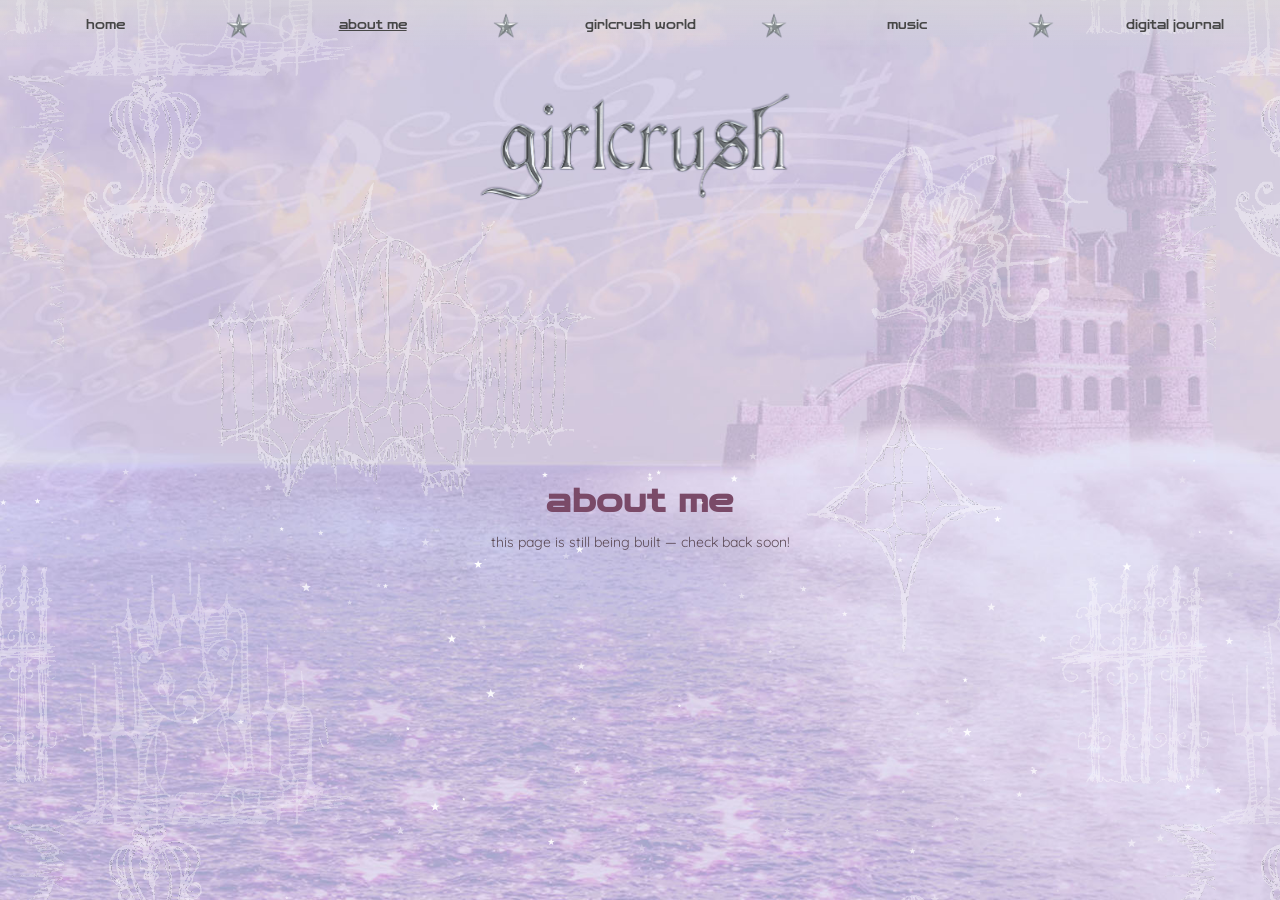
==== about-me.html @ 7929fbe7 "Add tina-blink peeking over taskbar; fix things-i-love popup overflow - Tina critter peeks up from b" ====
<!DOCTYPE html>
<html lang="en">
<head>
    <meta charset="UTF-8" />
    <meta name="viewport" content="width=device-width, initial-scale=1.0" />

    <!-- title -->
    <title>girlcrush — about me</title>

    <!-- favicon -->
    <link rel="icon" href="media/favicon.png" type="image/png">

    <!-- Google Fonts -->
    <link rel="preconnect" href="https://fonts.googleapis.com">
    <link rel="preconnect" href="https://fonts.gstatic.com" crossorigin>
    <link href="https://fonts.googleapis.com/css2?family=Zen+Dots&family=Quicksand:wght@400;600;700&display=swap" rel="stylesheet">

    <!-- style sheets -->
    <link rel="stylesheet" href="css/shared.css" />
    <link rel="stylesheet" href="css/base.css" />
    <link rel="stylesheet" href="css/nav-bar.css" />
    <link rel="stylesheet" href="css/page-content.css" />

</head>

<body>

    <canvas id="stars"></canvas>

    <!-- =============================================
         NAV BAR (top taskbar)
    ============================================== -->
    <nav class="nav-bar">
        <a href="base.html">
            <p>home</p>
        </a>
        <img class="nav-star-connector" src="media/base/star2.png" alt=""/>
        <a href="about-me.html" class="current">
            <p>about me</p>
        </a>
        <img class="nav-star-connector" src="media/base/star2.png" alt=""/>
        <a href="girlcrush-world.html">
            <p>girlcrush world</p>
        </a>
        <img class="nav-star-connector" src="media/base/star2.png" alt=""/>
        <a href="music.html">
            <p>music</p>
        </a>
        <img class="nav-star-connector" src="media/base/star2.png" alt=""/>
        <a href="https://girlcrush222.tumblr.com/" target="_blank">
            <p>digital journal</p>
        </a>
    </nav>

    <!-- =============================================
         SITE TITLE
    ============================================== -->
    <img class="site-title" src="media/titleFont2.png" alt="Site Title">

    <!-- =============================================
         PAGE CONTENT
    ============================================== -->
    <main class="page-content">
        <h1>about me</h1>
        <p>this page is still being built — check back soon!</p>
    </main>

    <!-- =============================================
         JAVASCRIPT
    ============================================== -->
    <script src="js/config.js"></script>
    <script src="js/stars.js"></script>
    <script src="js/main.js"></script>
    <script src="js/navBar.js"></script>

</body>
</html>
---- css/shared.css ----
/* ── Reset ──
   Shared by base.html and index.html. */
* {
    margin: 0;
    padding: 0;
    box-sizing: border-box;
    cursor: url('../media/cursors/cursor.cur'), auto;
    user-select: none;
    touch-action: manipulation;
    -webkit-user-select: none;
    -ms-user-select: none;
    -webkit-touch-callout: none;
    -webkit-user-drag: none;
}

/* ── Shared animations ── */
@keyframes shake {
    0%   { transform: translate(0, 0); }
    10%  { transform: translate(-4px, 1px); }
    20%  { transform: translate(2px, -3px); }
    30%  { transform: translate(-1px, 4px); }
    40%  { transform: translate(4px, -1px); }
    50%  { transform: translate(-3px, 3px); }
    60%  { transform: translate(1px, -4px); }
    70%  { transform: translate(-4px, 2px); }
    80%  { transform: translate(3px, 1px); }
    90%  { transform: translate(-2px, -4px); }
    100% { transform: translate(0, 0); }
}
---- css/base.css ----
/* Reset and @keyframes shake live in shared.css */

html {
    background: #fce4ec;
}

/* ── Win98 UI font (icons + taskbar) ── */
@font-face {
    font-family: "MS W98 UI";
    src: url('../media/base/fonts/MSW98UI-Regular.woff2') format('woff2'),
         url('../media/base/fonts/MSW98UI-Regular.woff') format('woff');
    font-weight: 400;
    font-style: normal;
    font-display: swap;
}

@font-face {
    font-family: "MS W98 UI";
    src: url('../media/base/fonts/MSW98UI-Bold.woff2') format('woff2'),
         url('../media/base/fonts/MSW98UI-Bold.woff') format('woff');
    font-weight: 700;
    font-style: normal;
    font-display: swap;
}

p, span, div {
  user-select: none;
  -webkit-user-select: none;
}

img, button {
    -webkit-tap-highlight-color: transparent;
}

img:focus,
button:focus {
    outline: none;
}

a {
    -webkit-tap-highlight-color: transparent;
    text-decoration: none;
}

a:focus,
a:active {
    outline: none;
}

/* ── Body & Background ── */
body {
    display: flex;
    min-height: 100vh;
    flex-direction: column;
    justify-content: flex-start;
    padding: 15px 2vw 70px;
    position: relative;
    isolation: isolate;
    overflow-y: auto;
    background:
        url('../media/base/background/websiteBackground.jpg'),
        linear-gradient(
            160deg,
            #fce4ec 0%,
            #e8eaf6 30%,
            #e0f7fa 55%,
            #f3e5f5 80%,
            #fce4ec 100%
        );
    background-repeat: no-repeat;
    background-size: cover;
    background-position: right top;
}

body::before {
    content: "";
    position: fixed;
    inset: 0;
    background: url('../media/base/background/scrib3.png') center / 90vw repeat;
    opacity: 0.7;
    pointer-events: none;
    z-index: -1;
}

html, body {
    overflow: hidden;
    overscroll-behavior: none;
    user-select: none;
    -webkit-user-select: none;
    -ms-user-select: none;
}


/* ─────────────────────────────
   Window Styling (Win98 style)
───────────────────────────── */

.window-classic {
    border-top: 2px solid #f2f2f2;
    border-left: 2px solid #f2f2f2;
    border-right: 2px solid #9a9a9a;
    border-bottom: 2px solid #9a9a9a;

    box-shadow:
        -1px -1px 0 #e0e0e0,
         1px  1px 0 #6f6f6f;
}

.window-classic-indent {
    border-top: 1px solid #b5b5b5;
    border-left: 1px solid #b5b5b5;
    border-right: 1px solid #fff;
    border-bottom: 1px solid #fff;

    box-shadow:
        inset 1px 1px 0 rgba(0,0,0,0.12),
        inset -1px -1px 0 rgba(255,255,255,0.6);
}

/* ── 4. Animations ── */

@keyframes heart-fade {
    0%   { transform: scale(1); opacity: 0.8; }
    100% { transform: scale(0); opacity: 0; }
}


/* ── 5. Site Title ── */

.site-title {
    align-self: center;
    margin-top: 40px;
    z-index: 1;
    text-align: center;
    width: 25vw;
    height: auto;
    flex-shrink: 0;
    transition: transform 0.3s ease, filter 0.3s ease;
}

.field-border {
    border: 3px solid #ffdbf1;
    border-radius: 20px 20px 20px 20px;
    background: linear-gradient(
        to bottom,
        rgba(243, 249, 250, 0.5),
        rgb(246, 247, 247)
    );

    width: clamp(280px, 26vw, 340px);
    height: clamp(300px, 40vh, 600px);

    box-shadow:
        /* soft shadow underneath */
        0 18px 40px rgba(0, 0, 0, 0.18),

        /* tighter shadow for depth */
        0 8px 16px rgba(0, 0, 0, 0.12),

        /* subtle highlight around the edge */
        0 0 0 2px rgba(255, 255, 255, 0.35) inset,

        /* inner shading */
        inset 0 -8px 16px rgba(0, 0, 0, 0.06);
}

/* ─────────────────────────────
   Chatbox
───────────────────────────── */

#chatbox {
    position: fixed;
    right: 5vw;
    bottom: 45vh;
    z-index: 5010;

    /* always laid out; visibility is animated via opacity/transform below
       so closing can float the box up and away like a sent message */
    display: flex;
    opacity: 0;
    transform: translateY(-24px);
    pointer-events: none;
    transition: opacity 0.35s ease, transform 0.35s ease;
}

#chatbox.open {
    opacity: 1;
    transform: translateY(0);
    pointer-events: auto;
}


/* ── 13. Cursor Heart Trail ── */

.cursor-heart {
    position: absolute;
    font-size: 16px;
    color: #e166a0;
    pointer-events: none;
    z-index: 9999;
    animation: heart-fade 1s ease forwards;
}



/* stars */
#stars {
    position: fixed;
    top: 0;
    left: 0;
    width: 100%;
    height: 100%;
    z-index: 2;
    pointer-events: none;
}


/* blinkies */

.blinkies {
    display: flex;
    flex-wrap: wrap;
    width: clamp(160px, 30vw, 480px);
    position: fixed;
    bottom: 70px;
    right: 18%;
    gap: 17px;
    z-index: 1;
}

.blinkies img {
    width: clamp(60px, 8vw, 130px);
    height: auto;
}

/* epic gifs */
#epicGif1 {
    position: fixed;
    bottom: 10%;
    left: 40%;
    height: 5%;
    width: auto;
}

#epicGif2 {
    position: fixed;
    left: 23%;
    bottom: 50px;
    height: 15%;
    width: auto;
}

#epicGif3 {
    position: fixed;
    top: 38%;
    left: 36%;
    height: 8%;
    width: auto;
}

#epicGif4 {
    position: fixed;
    bottom: 7%;
    right: 3%;
    width: 8%;
    height: auto;
}

#epicGif5 {
    position: fixed;
    bottom: 28%;
    right: 35%;
    height: 12%;
    width: auto;
}

#epicGif6 {
    position: fixed;
    bottom: 30%;
    left: 10%;
    height: 5%;
    width: auto;
}


#epicGif7 {
    position: fixed;
    bottom: 50px;
    left: 10%;
    height: 12%;
    width: auto;
}

#epicGif8 {
    position: fixed;
    bottom: 48%;
    right: 1%;
    height: 8%;
    width: auto;
}

#epicGif9 {
    position: fixed;
    top: 25%;
    left: 17%;
    height: 12%;
    width: auto;
}

#decor {
    position: fixed;
    inset: 0;
    z-index: 0;
    pointer-events: none;
}

.princess-container {
    position: fixed;
    inset: 0;
    z-index: 0;
    pointer-events: none;
}


.princess-of-the-inside {
    position: absolute;
    bottom: 3%;
    right: 10%;
    width: auto;
    height: clamp(160px, 40vh, 500px);
    z-index: 0;
}

/* guestbook: desktop signs it from the taskbar button (taskbar.css
   #chatbox-button); mobile gets a normal tray icon instead. */
.icon-tray .guestbook-mobile {
    display: none;
}

/* ============================================================
   Mobile (≤ 768px)
   ============================================================ */
@media (max-width: 768px) {
    html, body {
        overflow-y: auto;
        overflow-x: hidden;
        touch-action: manipulation;
    }

    .icon-tray .guestbook-mobile {
        display: flex;
    }

    body {
        box-sizing: border-box;
        padding: 60px 10px 30px 10px;
        background:
            url('../media/base/background/mobile.png'),
            url('../media/base/background/websiteBackgroundMobile2.png'),
            linear-gradient(
                160deg,
                #fce4ec 0%,
                #e8eaf6 30%,
                #e0f7fa 55%,
                #f3e5f5 80%,
                #fce4ec 100%
            );
        background-repeat: repeat,  no-repeat, no-repeat;
        background-size: 100vw, 120vw auto, cover;
        background-position: center top, right top, center;
        background-attachment: scroll, scroll;
        min-height: 1500px;
        
    }

    .site-title {
        margin-top: 2px;
        margin-bottom: 10px;
        width: 80vw;
        height: auto;
        filter: none;

    }

    .site-title:hover {
        transform: none;
        filter: none;
    }

    .field-border {
        background: linear-gradient(
            to bottom,
            rgb(247, 246, 247),
            #ffdbf1
        );

        width: 100%;
        height: 100%;
        display: block;
        box-shadow: none;
        border: 5px solid #ffdbf1;

    }


    #chatbox {
        position: relative;
        top: auto;
        left: auto;
        right: auto;
        bottom: auto;
        transform: none;

        width: 100%;
        height: 300px;
        max-width: 100%;
        max-height: none;
        margin-top: 20px;
        margin-bottom: 40px;
    }

    .blinkies {
        width: 150px;
        left: 5%;
        right: auto;
        top: 5%;
        bottom: auto;
        gap: 3px;
        position: absolute;
    }

    .blinkies img {
        width: 60px;
    }

    #epicGif1 {
        position: absolute;
        top: 22%;
        right: auto;
        left: 10%;
        height: 5%;
        width: auto;
    }

    #epicGif3 {
        position: absolute;
        top: 3%;
        right: 5%;
        left: auto;
        height: 8%;
        width: auto;
    }


    #epicGif2 {
        position: absolute;
        left: 23%;
        bottom: 50px;
        height: 15%;
        width: auto;
    }

    #epicGif4 {
        position: absolute;
        top: 20%;
        right: 12%;
        width: 10%;
        height: auto;
    }

    #epicGif5 {
        position: absolute;
        bottom: 30%;
        left: 28%;
        right: auto;
        height: 10%;
        width: auto;
    }

    #epicGif6 {
        position: absolute;
        bottom: 30%;
        left: 22%;
        height: 5%;
        width: auto;
    }


    #epicGif7 {
        position: absolute;
        bottom: 10%;
        right: 2%;
        left: auto;
        height: 8%;
        width: auto;
    }

    #epicGif8 {
        position: absolute;
        bottom: 32%;
        top: auto;
        right: 5%;
        left: auto;
        height: 5%;
        width: auto;
    }

    #epicGif9 {
        position: absolute;
        top: 35%;
        left: auto;
        right: 7%;
        height: 5%;
        width: auto;
    }

    #decor {
        position: absolute;
        top: 0;
        left: 0;
        height: 700px;
    }

    .princess-container {
        position: absolute;
        top: 0;
        left: 0;
        height: clamp(500px, 90vh, 700px);
    }

    .princess-of-the-inside {
        position: absolute;
        top: 60%;
        right: 5%;
    }

}
---- css/nav-bar.css ----
/* ── 11. Nav Bar ── */

.nav-bar {
    width: auto;
    height: 50px;
    margin: -15px -2vw 0; /* cancels body's top/left/right padding so this spans edge-to-edge, flush with the top */
    display: flex;
    justify-content: space-evenly;
    align-items: center;
    gap: 1.2vw;
    z-index: 1;
    pointer-events: none;
    background: linear-gradient(to bottom, rgba(217, 217, 217, 0.55), rgba(217, 217, 217, 0));
}

.nav-bar a {
    pointer-events: auto;
    position: relative;
    display: flex;
    align-items: center;
    justify-content: center;

    background: none;
    border: none;
    width: 150px;
    height: 100%;
    flex-shrink: 0;
    cursor: pointer;
    transition: transform 0.2s ease;
    list-style: none;
}

.nav-bar a:active {
    transform: translateY(1px) scale(0.97);
}

.nav-bar a p {
    margin: 0;
    pointer-events: none; /* prevents blocking clicks */
    font-family: "Zen Dots", sans-serif;
    font-size: 12px;
    white-space: nowrap;
    color: #474747;
    text-decoration: none;
    transition: color 0.2s ease;
    align-self: center;
}

.nav-bar a:hover p {
    color: #3d3d3d;
    text-decoration: underline;
}

.nav-bar a.current p {
    text-decoration: underline;
}

.nav-star-connector {
    display: block;
    width: auto;
    height: 50%;
    flex-shrink: 0;
    pointer-events: auto;
}

.nav-star-connector.spin {
    animation: spin 1.5s ease-out;
}

@keyframes spin {
    from {
        transform: rotate(0deg);
    }
    to {
        transform: rotate(360deg);
    }
}

/* ============================================================
   Mobile (≤ 768px)
   ============================================================ */
@media (max-width: 768px) {
    .nav-bar a {
        width: 62px;
        margin: 0;
    }

    .nav-bar a p {
        font-size: 9px;
    }

    .nav-bar {
        margin: -60px -10px 0;
        justify-content: space-evenly;
        gap: 0;
    }

    .nav-star-connector {
        width: auto;
    }

}
---- css/page-content.css ----
/* =============================================
   Page Content — basic subpages (about me, music, girlcrush world)
============================================= */

.page-content {
    flex: 1;

    display: flex;
    flex-direction: column;
    align-items: center;
    justify-content: center;
    gap: 12px;

    text-align: center;
    padding: 40px 20px;
}

.page-content h1 {
    font-family: "Zen Dots", sans-serif;
    letter-spacing: 0.8px;
    font-size: clamp(20px, 3vw, 32px);
    color: #7a4a68;
}

.page-content p {
    font-family: "Quicksand", sans-serif;
    font-size: 14px;
    color: #5c4a56;
}
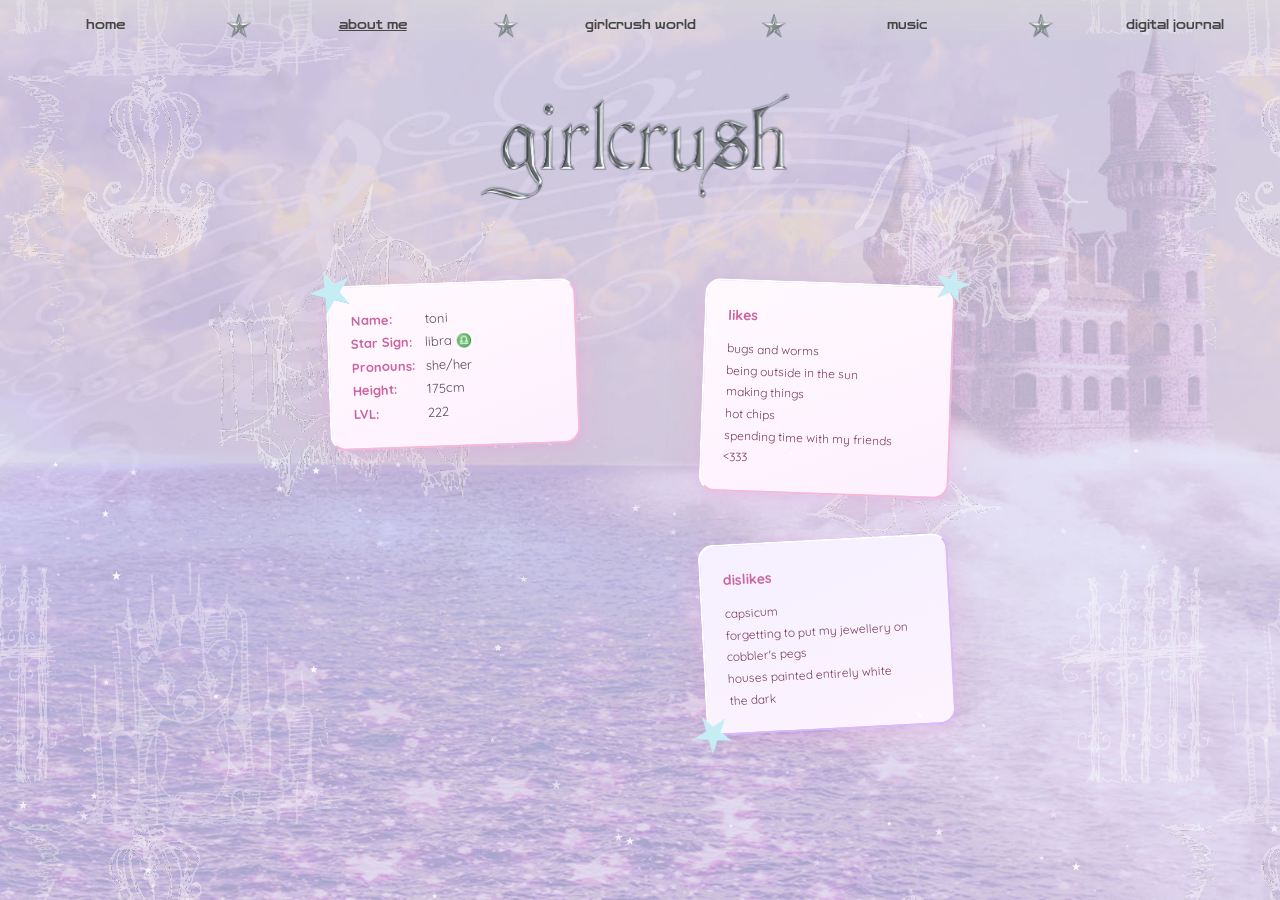
==== commit 8d09f299: "Rework mobile popup positioning, avatar dress-up UI, and naming cleanup - Give mobile popups a defin" ====
--- a/about-me.html
+++ b/about-me.html
@@ -20,6 +20,10 @@
     <link rel="stylesheet" href="css/base.css" />
     <link rel="stylesheet" href="css/nav-bar.css" />
     <link rel="stylesheet" href="css/page-content.css" />
+    <link rel="stylesheet" href="css/about-me.css" />
+    <link rel="stylesheet" href="css/popups.css" />
+    <link rel="stylesheet" href="css/taskbar.css" />
+    <link rel="stylesheet" href="css/start-menu.css" />
 
 </head>
 
@@ -61,9 +65,101 @@
          PAGE CONTENT
     ============================================== -->
     <main class="page-content">
-        <h1>about me</h1>
-        <p>this page is still being built — check back soon!</p>
+
+        <div class="about-me-cards">
+            <div class="about-card profile-card">
+                <img class="about-card-star" src="media/base/star.png" alt="" />
+                <div class="profile-row">
+                    <div class="profile-questions">
+                        <p>Name:</p>
+                        <p>Star Sign:</p>
+                        <p>Pronouns:</p>
+                        <p>Height:</p>
+                        <p>LVL:</p>
+                    </div>
+                    <div class="profile-answers">
+                        <p>toni</p>
+                        <p>libra ♎</p>
+                        <p>she/her</p>
+                        <p>175cm</p>
+                        <p>222</p>
+                    </div>
+                </div>
+            </div>
+
+            <div class="about-side-cards">
+                <div class="about-card likes-card">
+                    <img class="about-card-star" src="media/base/star.png" alt="" />
+                    <p class="about-card-title">likes</p>
+                    <p>bugs and worms</p>
+                    <p>being outside in the sun</p>
+                    <p>making things</p>
+                    <p>hot chips</p>
+                    <p>spending time with my friends</p>
+                    <p>&lt;333</p>
+                </div>
+
+                <div class="about-card dislikes-card">
+                    <img class="about-card-star" src="media/base/star.png" alt="" />
+                    <p class="about-card-title">dislikes</p>
+                    <p>capsicum</p>
+                    <p>forgetting to put my jewellery on</p>
+                    <p>cobbler's pegs</p>
+                    <p>houses painted entirely white</p>
+                    <p>the dark</p>
+                </div>
+            </div>
+        </div>
     </main>
+
+    <!-- =============================================
+         Taskbar (mobile menu button)
+    ============================================== -->
+    <div class="taskbar taskbar-subpage">
+        <div class="taskbar-button window-classic" id="start-button">
+            <p>menu</p>
+        </div>
+        <div class="taskbar-spacer"></div>
+    </div>
+
+    <!-- =============================================
+         Start Menu
+    ============================================== -->
+    <div id="start-menu" class="panel start-menu">
+        <div class="start-menu-window window-classic">
+            <div class="start-menu-titlebar popup-titlebar">
+                <span>menu</span>
+                <button class="popup-close" id="start-menu-close">✕</button>
+            </div>
+            <div class="start-menu-body">
+                <div class="start-menu-sidebar">
+                    <span>girlcrush</span>
+                </div>
+                <div class="start-menu-items">
+                    <a class="start-menu-item" href="base.html">
+                        <img src="media/base/star2.png" alt="" />
+                        home
+                    </a>
+                    <a class="start-menu-item current" href="about-me.html">
+                        <img src="media/base/star2.png" alt="" />
+                        about me
+                    </a>
+                    <a class="start-menu-item" href="girlcrush-world.html">
+                        <img src="media/base/star2.png" alt="" />
+                        girlcrush world
+                    </a>
+                    <a class="start-menu-item" href="music.html">
+                        <img src="media/base/star2.png" alt="" />
+                        music
+                    </a>
+                    <a class="start-menu-item" href="https://girlcrush222.tumblr.com/" target="_blank">
+                        <img src="media/base/star2.png" alt="" />
+                        digital journal
+                    </a>
+                </div>
+            </div>
+        </div>
+    </div>
 
     <!-- =============================================
          JAVASCRIPT
@@ -72,6 +168,7 @@
     <script src="js/stars.js"></script>
     <script src="js/main.js"></script>
     <script src="js/navBar.js"></script>
+    <script src="js/startMenu.js"></script>
 
 </body>
 </html>
--- a/css/shared.css
+++ b/css/shared.css
@@ -1,5 +1,18 @@
-/* ── Reset ──
-   Shared by base.html and index.html. */
+/* =============================================
+   Palette
+============================================= */
+
+:root {
+    --pink-accent: #d966a0;
+    --pink-titlebar: #ffe0f0;
+    --teal-accent: #e0f7fa;
+    --offwhite: #fcf6f9;
+}
+
+/* =============================================
+   Reset
+============================================= */
+
 * {
     margin: 0;
     padding: 0;
@@ -13,7 +26,10 @@
     -webkit-user-drag: none;
 }
 
-/* ── Shared animations ── */
+/* =============================================
+   Shared Animations
+============================================= */
+
 @keyframes shake {
     0%   { transform: translate(0, 0); }
     10%  { transform: translate(-4px, 1px); }
--- a/css/base.css
+++ b/css/base.css
@@ -1,10 +1,11 @@
-/* Reset and @keyframes shake live in shared.css */
-
 html {
     background: #fce4ec;
 }
 
-/* ── Win98 UI font (icons + taskbar) ── */
+/* =============================================
+   Win98 UI Font
+============================================= */
+
 @font-face {
     font-family: "MS W98 UI";
     src: url('../media/base/fonts/MSW98UI-Regular.woff2') format('woff2'),
@@ -47,7 +48,10 @@
     outline: none;
 }
 
-/* ── Body & Background ── */
+/* =============================================
+   Body & Background
+============================================= */
+
 body {
     display: flex;
     min-height: 100vh;
@@ -63,7 +67,7 @@
             160deg,
             #fce4ec 0%,
             #e8eaf6 30%,
-            #e0f7fa 55%,
+            var(--teal-accent, #e0f7fa) 55%,
             #f3e5f5 80%,
             #fce4ec 100%
         );
@@ -90,10 +94,9 @@
     -ms-user-select: none;
 }
 
-
-/* ─────────────────────────────
+/* =============================================
    Window Styling (Win98 style)
-───────────────────────────── */
+============================================= */
 
 .window-classic {
     border-top: 2px solid #f2f2f2;
@@ -117,15 +120,9 @@
         inset -1px -1px 0 rgba(255,255,255,0.6);
 }
 
-/* ── 4. Animations ── */
-
-@keyframes heart-fade {
-    0%   { transform: scale(1); opacity: 0.8; }
-    100% { transform: scale(0); opacity: 0; }
-}
-
-
-/* ── 5. Site Title ── */
+/* =============================================
+   Site Title
+============================================= */
 
 .site-title {
     align-self: center;
@@ -138,59 +135,14 @@
     transition: transform 0.3s ease, filter 0.3s ease;
 }
 
-.field-border {
-    border: 3px solid #ffdbf1;
-    border-radius: 20px 20px 20px 20px;
-    background: linear-gradient(
-        to bottom,
-        rgba(243, 249, 250, 0.5),
-        rgb(246, 247, 247)
-    );
-
-    width: clamp(280px, 26vw, 340px);
-    height: clamp(300px, 40vh, 600px);
-
-    box-shadow:
-        /* soft shadow underneath */
-        0 18px 40px rgba(0, 0, 0, 0.18),
-
-        /* tighter shadow for depth */
-        0 8px 16px rgba(0, 0, 0, 0.12),
-
-        /* subtle highlight around the edge */
-        0 0 0 2px rgba(255, 255, 255, 0.35) inset,
-
-        /* inner shading */
-        inset 0 -8px 16px rgba(0, 0, 0, 0.06);
-}
-
-/* ─────────────────────────────
-   Chatbox
-───────────────────────────── */
-
-#chatbox {
-    position: fixed;
-    right: 5vw;
-    bottom: 45vh;
-    z-index: 5010;
-
-    /* always laid out; visibility is animated via opacity/transform below
-       so closing can float the box up and away like a sent message */
-    display: flex;
-    opacity: 0;
-    transform: translateY(-24px);
-    pointer-events: none;
-    transition: opacity 0.35s ease, transform 0.35s ease;
-}
-
-#chatbox.open {
-    opacity: 1;
-    transform: translateY(0);
-    pointer-events: auto;
-}
-
-
-/* ── 13. Cursor Heart Trail ── */
+/* =============================================
+   Cursor Heart Trail
+============================================= */
+
+@keyframes heart-fade {
+    0%   { transform: scale(1); opacity: 0.8; }
+    100% { transform: scale(0); opacity: 0; }
+}
 
 .cursor-heart {
     position: absolute;
@@ -201,9 +153,10 @@
     animation: heart-fade 1s ease forwards;
 }
 
-
-
-/* stars */
+/* =============================================
+   Stars
+============================================= */
+
 #stars {
     position: fixed;
     top: 0;
@@ -214,146 +167,17 @@
     pointer-events: none;
 }
 
-
-/* blinkies */
-
-.blinkies {
-    display: flex;
-    flex-wrap: wrap;
-    width: clamp(160px, 30vw, 480px);
-    position: fixed;
-    bottom: 70px;
-    right: 18%;
-    gap: 17px;
-    z-index: 1;
-}
-
-.blinkies img {
-    width: clamp(60px, 8vw, 130px);
-    height: auto;
-}
-
-/* epic gifs */
-#epicGif1 {
-    position: fixed;
-    bottom: 10%;
-    left: 40%;
-    height: 5%;
-    width: auto;
-}
-
-#epicGif2 {
-    position: fixed;
-    left: 23%;
-    bottom: 50px;
-    height: 15%;
-    width: auto;
-}
-
-#epicGif3 {
-    position: fixed;
-    top: 38%;
-    left: 36%;
-    height: 8%;
-    width: auto;
-}
-
-#epicGif4 {
-    position: fixed;
-    bottom: 7%;
-    right: 3%;
-    width: 8%;
-    height: auto;
-}
-
-#epicGif5 {
-    position: fixed;
-    bottom: 28%;
-    right: 35%;
-    height: 12%;
-    width: auto;
-}
-
-#epicGif6 {
-    position: fixed;
-    bottom: 30%;
-    left: 10%;
-    height: 5%;
-    width: auto;
-}
-
-
-#epicGif7 {
-    position: fixed;
-    bottom: 50px;
-    left: 10%;
-    height: 12%;
-    width: auto;
-}
-
-#epicGif8 {
-    position: fixed;
-    bottom: 48%;
-    right: 1%;
-    height: 8%;
-    width: auto;
-}
-
-#epicGif9 {
-    position: fixed;
-    top: 25%;
-    left: 17%;
-    height: 12%;
-    width: auto;
-}
-
-#decor {
-    position: fixed;
-    inset: 0;
-    z-index: 0;
-    pointer-events: none;
-}
-
-.princess-container {
-    position: fixed;
-    inset: 0;
-    z-index: 0;
-    pointer-events: none;
-}
-
-
-.princess-of-the-inside {
-    position: absolute;
-    bottom: 3%;
-    right: 10%;
-    width: auto;
-    height: clamp(160px, 40vh, 500px);
-    z-index: 0;
-}
-
-/* guestbook: desktop signs it from the taskbar button (taskbar.css
-   #chatbox-button); mobile gets a normal tray icon instead. */
-.icon-tray .guestbook-mobile {
-    display: none;
-}
-
-/* ============================================================
+/* =============================================
    Mobile (≤ 768px)
-   ============================================================ */
+============================================= */
 @media (max-width: 768px) {
     html, body {
-        overflow-y: auto;
-        overflow-x: hidden;
         touch-action: manipulation;
-    }
-
-    .icon-tray .guestbook-mobile {
-        display: flex;
     }
 
     body {
         box-sizing: border-box;
-        padding: 60px 10px 30px 10px;
+        padding: 40px 10px;
         background:
             url('../media/base/background/mobile.png'),
             url('../media/base/background/websiteBackgroundMobile2.png'),
@@ -361,7 +185,7 @@
                 160deg,
                 #fce4ec 0%,
                 #e8eaf6 30%,
-                #e0f7fa 55%,
+                var(--teal-accent, #e0f7fa) 55%,
                 #f3e5f5 80%,
                 #fce4ec 100%
             );
@@ -369,169 +193,18 @@
         background-size: 100vw, 120vw auto, cover;
         background-position: center top, right top, center;
         background-attachment: scroll, scroll;
-        min-height: 1500px;
-        
+        min-height: 100vh;
+    }
+
+    body:has(.taskbar) {
+        padding-top: 20px;
     }
 
     .site-title {
-        margin-top: 2px;
-        margin-bottom: 10px;
+        margin: 2px 0;
         width: 80vw;
         height: auto;
         filter: none;
-
-    }
-
-    .site-title:hover {
-        transform: none;
-        filter: none;
-    }
-
-    .field-border {
-        background: linear-gradient(
-            to bottom,
-            rgb(247, 246, 247),
-            #ffdbf1
-        );
-
-        width: 100%;
-        height: 100%;
-        display: block;
-        box-shadow: none;
-        border: 5px solid #ffdbf1;
-
-    }
-
-
-    #chatbox {
-        position: relative;
-        top: auto;
-        left: auto;
-        right: auto;
-        bottom: auto;
-        transform: none;
-
-        width: 100%;
-        height: 300px;
-        max-width: 100%;
-        max-height: none;
-        margin-top: 20px;
-        margin-bottom: 40px;
-    }
-
-    .blinkies {
-        width: 150px;
-        left: 5%;
-        right: auto;
-        top: 5%;
-        bottom: auto;
-        gap: 3px;
-        position: absolute;
-    }
-
-    .blinkies img {
-        width: 60px;
-    }
-
-    #epicGif1 {
-        position: absolute;
-        top: 22%;
-        right: auto;
-        left: 10%;
-        height: 5%;
-        width: auto;
-    }
-
-    #epicGif3 {
-        position: absolute;
-        top: 3%;
-        right: 5%;
-        left: auto;
-        height: 8%;
-        width: auto;
-    }
-
-
-    #epicGif2 {
-        position: absolute;
-        left: 23%;
-        bottom: 50px;
-        height: 15%;
-        width: auto;
-    }
-
-    #epicGif4 {
-        position: absolute;
-        top: 20%;
-        right: 12%;
-        width: 10%;
-        height: auto;
-    }
-
-    #epicGif5 {
-        position: absolute;
-        bottom: 30%;
-        left: 28%;
-        right: auto;
-        height: 10%;
-        width: auto;
-    }
-
-    #epicGif6 {
-        position: absolute;
-        bottom: 30%;
-        left: 22%;
-        height: 5%;
-        width: auto;
-    }
-
-
-    #epicGif7 {
-        position: absolute;
-        bottom: 10%;
-        right: 2%;
-        left: auto;
-        height: 8%;
-        width: auto;
-    }
-
-    #epicGif8 {
-        position: absolute;
-        bottom: 32%;
-        top: auto;
-        right: 5%;
-        left: auto;
-        height: 5%;
-        width: auto;
-    }
-
-    #epicGif9 {
-        position: absolute;
-        top: 35%;
-        left: auto;
-        right: 7%;
-        height: 5%;
-        width: auto;
-    }
-
-    #decor {
-        position: absolute;
-        top: 0;
-        left: 0;
-        height: 700px;
-    }
-
-    .princess-container {
-        position: absolute;
-        top: 0;
-        left: 0;
-        height: clamp(500px, 90vh, 700px);
-    }
-
-    .princess-of-the-inside {
-        position: absolute;
-        top: 60%;
-        right: 5%;
-    }
-
-}+    }
+
+}
--- a/css/nav-bar.css
+++ b/css/nav-bar.css
@@ -1,10 +1,11 @@
-
-/* ── 11. Nav Bar ── */
+/* =============================================
+   Nav Bar
+============================================= */
 
 .nav-bar {
     width: auto;
     height: 50px;
-    margin: -15px -2vw 0; /* cancels body's top/left/right padding so this spans edge-to-edge, flush with the top */
+    margin: -15px -2vw 0;
     display: flex;
     justify-content: space-evenly;
     align-items: center;
@@ -37,7 +38,7 @@
 
 .nav-bar a p {
     margin: 0;
-    pointer-events: none; /* prevents blocking clicks */
+    pointer-events: none;
     font-family: "Zen Dots", sans-serif;
     font-size: 12px;
     white-space: nowrap;
@@ -77,27 +78,11 @@
     }
 }
 
-/* ============================================================
+/* =============================================
    Mobile (≤ 768px)
-   ============================================================ */
+============================================= */
 @media (max-width: 768px) {
-    .nav-bar a {
-        width: 62px;
-        margin: 0;
+    body:has(.taskbar) .nav-bar {
+        display: none;
     }
-
-    .nav-bar a p {
-        font-size: 9px;
-    }
-
-    .nav-bar {
-        margin: -60px -10px 0;
-        justify-content: space-evenly;
-        gap: 0;
-    }
-
-    .nav-star-connector {
-        width: auto;
-    }
-
 }
--- a/css/page-content.css
+++ b/css/page-content.css
@@ -27,3 +27,10 @@
     font-size: 14px;
     color: #5c4a56;
 }
+
+@media (max-width: 768px) {
+    .page-content {
+        padding: 0px 0 40px 0;
+        gap: 0;
+    }
+}
--- a/css/about-me.css
+++ b/css/about-me.css
@@ -0,0 +1,149 @@
+/* =============================================
+   About Me — profile / likes / dislikes cards
+============================================= */
+
+.about-me-cards {
+    display: flex;
+    flex-wrap: wrap;
+    justify-content: center;
+    align-items: flex-start;
+    gap: clamp(24px, 5vw, 48px);
+    padding: 20px 10px 40px;
+    max-width: 900px;
+}
+
+.about-card {
+    position: relative;
+    background: linear-gradient(160deg, #fff9fd 0%, #fef0ff 100%);
+    border-top: 2px solid #fff;
+    border-left: 2px solid #fff;
+    border-right: 2px solid #f7b8d8;
+    border-bottom: 2px solid #f7b8d8;
+    border-radius: 16px;
+
+    box-shadow:
+        0 8px 32px rgba(247, 150, 200, 0.25),
+        0 2px 8px rgba(200, 150, 255, 0.15);
+
+    padding: clamp(14px, 2vw, 22px);
+    font-family: "Quicksand", sans-serif;
+    text-align: left;
+    width: clamp(210px, 22vw, 250px);
+    transition: transform 0.25s ease;
+}
+
+.about-card:hover {
+    transform: rotate(0deg) scale(1.04);
+}
+
+.about-side-cards {
+    display: flex;
+    flex-direction: column;
+    gap: clamp(28px, 4vw, 44px);
+    margin-left: clamp(20px, 6vw, 80px);
+}
+
+.profile-card { transform: rotate(-2deg); }
+.likes-card { transform: rotate(2deg); }
+.dislikes-card {
+    transform: rotate(-3deg);
+    background: linear-gradient(160deg, #f5f0ff 0%, #fdf3ff 100%);
+    border-right-color: #d8b8ff;
+    border-bottom-color: #d8b8ff;
+}
+
+.about-card-star {
+    position: absolute;
+    width: 42px;
+    height: 42px;
+    pointer-events: none;
+}
+
+.profile-card .about-card-star {
+    top: -18px;
+    left: -18px;
+    transform: rotate(-15deg);
+}
+
+.likes-card .about-card-star {
+    top: -22px;
+    right: -16px;
+    left: auto;
+    width: 36px;
+    height: 36px;
+    transform: rotate(18deg);
+}
+
+.dislikes-card .about-card-star {
+    bottom: -18px;
+    left: -16px;
+    width: 38px;
+    height: 38px;
+    transform: rotate(-25deg);
+}
+
+.about-card .about-card-title {
+    font-family: "Quicksand", sans-serif;
+    font-size: 14px;
+    font-weight: 700;
+    color: #c966a0;
+    margin-bottom: 10px;
+}
+
+.profile-row {
+    display: flex;
+    gap: 10px;
+}
+
+.profile-questions p,
+.profile-answers p {
+    font-size: clamp(11px, 1.1vw, 13px);
+    line-height: 1.8;
+    white-space: nowrap;
+}
+
+.profile-questions p {
+    color: #c966a0;
+    font-weight: 700;
+}
+
+.likes-card p,
+.dislikes-card p {
+    color: #7a4060;
+    font-size: 12px;
+    line-height: 1.8;
+}
+
+/* =============================================
+   Mobile (≤ 768px)
+============================================= */
+@media (max-width: 768px) {
+    .about-me-cards {
+        flex-direction: column;
+        align-items: center;
+        gap: 2vh;
+        padding: 0;
+    }
+
+    .about-side-cards {
+        display: contents;
+    }
+
+    .about-card,
+    .about-card:hover {
+        transform: none;
+        width: min(80vw, 280px);
+        padding: 12px 14px;
+    }
+
+    .about-card .about-card-title {
+        margin-bottom: 6px;
+    }
+
+    .profile-questions p,
+    .profile-answers p,
+    .likes-card p,
+    .dislikes-card p {
+        line-height: 1.5;
+    }
+}
--- a/css/popups.css
+++ b/css/popups.css
@@ -0,0 +1,176 @@
+/* =============================================
+   Popups — Base (per-popup styling lives in
+   that feature's own CSS file)
+============================================= */
+
+#popup-container {
+    position: relative;
+}
+
+.panel {
+    display: none;
+    position: fixed;
+    z-index: 2;
+}
+
+.panel.open {
+    display: flex;
+}
+
+/* always laid out (not display:none) and shown/hidden purely via
+   opacity/translate/pointer-events, so opening animates in from below —
+   translate (not transform) so it never fights the drag code's own use
+   of transform for its offset */
+.popup {
+    display: flex;
+    opacity: 0;
+    translate: 0 24px;
+    pointer-events: none;
+    transition: opacity 0.35s ease, translate 0.35s ease;
+}
+
+.popup.open {
+    opacity: 1;
+    translate: 0 0;
+    pointer-events: auto;
+}
+
+/* =============================================
+   Popup Titlebar — Base
+============================================= */
+
+.popup-titlebar {
+    display: flex;
+    align-items: center;
+    justify-content: space-between;
+
+    width: 100%;
+    padding: 5px 10px;
+
+    font-family: "Zen Dots", sans-serif;
+    letter-spacing: 0.8px;
+
+    font-size: 14px;
+    line-height: 1.6;
+
+    background: var(--pink-titlebar, #ffe0f0);
+    color: var(--pink-accent, #d966a0);
+
+    user-select: none;
+
+    box-shadow: 0 2px 0 rgba(0, 0, 0, 0.2);
+}
+
+.popup-titlebar span,
+.popup-titlebar:hover {
+    cursor: grab;
+}
+
+.popup-titlebar span:active,
+.popup-titlebar:active {
+    cursor: grabbing;
+}
+
+/* =============================================
+   Close Button — Base
+============================================= */
+
+.popup-close {
+    width: 25px;
+    height: 25px;
+
+    display: block;
+    margin: 0;
+    padding: 0;
+
+    cursor: pointer;
+    text-align: center;
+
+    font-family: "Zen Dots", sans-serif;
+
+    background: inherit;
+    color: inherit;
+
+    border-top: 2px solid rgba(255, 255, 255, 0.8);
+    border-left: 2px solid rgba(255, 255, 255, 0.8);
+    border-right: 2px solid rgba(0, 0, 0, 0.35);
+    border-bottom: 2px solid rgba(0, 0, 0, 0.35);
+
+    box-shadow:
+        inset 1px 1px 0 rgba(255, 255, 255, 0.4),
+        inset -1px -1px 0 rgba(0, 0, 0, 0.15);
+
+    border-radius: 5px;
+}
+
+.popup-close:hover {
+    background: #ffc0de;
+}
+
+.taskbar-button .popup-close {
+    position: absolute;
+    top: 3px;
+    right: 0;
+
+    width: 18px;
+    height: 18px;
+
+    font-size: 10px;
+
+    border: none;
+    box-shadow: none;
+}
+
+/* =============================================
+   Popup Window — Base
+============================================= */
+
+.popup-window {
+    display: flex;
+    flex-direction: column;
+
+    min-height: 0;
+    overflow: hidden;
+
+    border-radius: 5px;
+}
+
+/* =============================================
+   Mobile (≤ 768px)
+============================================= */
+@media (max-width: 768px) {
+    .panel.open {
+        z-index: 1000;
+    }
+
+    :root {
+        --mobile-popup-gap: 12px;
+    }
+
+    .popup {
+        position: fixed !important;
+        top: var(--mobile-popup-top, 72px) !important;
+        bottom: auto !important;
+        left: 6px !important;
+        right: 6px !important;
+
+        width: auto !important;
+        height: auto !important;
+        max-height: calc(100vh - var(--mobile-popup-top, 72px) - var(--taskbar-visible-height, 40px)) !important;
+        max-width: none !important;
+        margin: 0 !important;
+    }
+
+    .popup .popup-window {
+        width: 100% !important;
+        height: auto !important;
+        max-height: 100% !important;
+        border-radius: 5px !important;
+        overflow-y: auto;
+    }
+
+    .popup-close {
+        width: 30px;
+        height: 30px;
+    }
+}
--- a/css/taskbar.css
+++ b/css/taskbar.css
@@ -0,0 +1,333 @@
+/* =============================================
+   Start Bar
+============================================= */
+
+:root {
+    --taskbar-height: 80px;
+    --taskbar-padding-bottom: 50px;
+    --taskbar-visible-height: calc(var(--taskbar-height) - var(--taskbar-padding-bottom));
+}
+
+.taskbar {
+    position: fixed;
+    bottom: calc(-1 * var(--taskbar-padding-bottom));
+    left: 0;
+    z-index: 5000;
+
+    width: 100vw;
+    height: var(--taskbar-height);
+
+    display: flex;
+    padding-bottom: var(--taskbar-padding-bottom);
+
+    background: var(--teal-accent, #e0f7fa);
+    border: none;
+
+    box-shadow:
+        inset 0 1px 0 rgba(238, 253, 255, 0.7),
+        0 -2px 6px rgba(0, 0, 0, 0.10);
+}
+
+.taskbar-subpage {
+    display: none;
+}
+
+@media (max-width: 768px) {
+    .taskbar-subpage {
+        display: flex;
+    }
+}
+
+/* =============================================
+   Tabs
+============================================= */
+
+.taskbar-spacer {
+    flex: 1;
+}
+
+.taskbar-button {
+    display: none;
+    position: relative;
+
+    align-items: center;
+    justify-content: flex-start;
+
+    margin: 1px;
+    padding: 2px 30px 2px 5px;
+
+    white-space: nowrap;
+    text-overflow: ellipsis;
+
+    font-family: "Quicksand", sans-serif;
+    letter-spacing: 0.3px;
+
+    font-size: clamp(10px, 0.9vw, 11px);
+
+    color: rgb(65, 49, 82);
+
+    background: rgb(232, 218, 248);
+    border-radius: 2px;
+
+    box-shadow:
+        inset 0 1px 0 rgba(255,255,255,0.6),
+        0 2px 0 rgba(0,0,0,0.1);
+
+    gap: 5px;
+    cursor: pointer;
+}
+
+.taskbar-button.open {
+    display: flex;
+}
+
+/* =============================================
+   Start Button
+============================================= */
+
+.taskbar #start-button {
+    display: flex;
+    align-items: center;
+    justify-content: center;
+
+    padding: 2px 15px;
+
+    background: var(--pink-titlebar, #ffe0f0);
+    color: var(--pink-accent, #d966a0);
+}
+
+#start-button:hover,
+#start-button.open {
+    background: var(--pink-accent, #d966a0);
+    color: var(--offwhite, #fcf6f9);
+}
+
+#start-button:hover,
+#start-button p:hover {
+    cursor: pointer;
+}
+
+/* =============================================
+   Tab Variants
+============================================= */
+
+#strawberry-wedding-button {
+    background: rgb(39, 39, 39);
+    color: #d80000;
+}
+
+#webmaster-button {
+    background: rgb(188, 242, 242);
+}
+
+#cloud-jumper-button {
+    background: rgb(203, 232, 192);
+}
+
+#piano-button {
+    background: #000;
+    color: white;
+}
+
+#pixel-avatar-button {
+    background: #c4e63a;
+}
+
+#welcome-button {
+    background: #eebed7;
+}
+
+#virtual-angel-button {
+    background: #46a3e6;
+    color: #dbeefb;
+}
+
+/* =============================================
+   Guestbook Button
+============================================= */
+
+#guestbook-button {
+    position: absolute;
+    right: 20px;
+    bottom: 60px;
+
+    display: block;
+    background: none;
+    border: none;
+    padding: 0;
+
+    cursor: pointer;
+    transform-origin: bottom right;
+    transition: transform 0.2s ease, filter 0.2s ease;
+}
+
+.guestbook-tooltip {
+    position: absolute;
+    bottom: 100%;
+    right: 0;
+    margin-bottom: 10px;
+
+    padding: 6px 12px;
+    background: var(--pink-titlebar, #ffe0f0);
+    color: var(--pink-accent, #d966a0);
+    border-radius: 10px;
+    box-shadow: 0 2px 6px rgba(0,0,0,0.15);
+
+    font-family: "Quicksand", sans-serif;
+    font-size: 12px;
+    white-space: nowrap;
+
+    opacity: 0;
+    pointer-events: none;
+    transform: translateY(6px);
+    transition: opacity 0.2s ease, transform 0.2s ease;
+}
+
+.guestbook-tooltip::after {
+    content: "";
+    position: absolute;
+    top: 100%;
+    right: 20px;
+    width: 0;
+    height: 0;
+    border: 6px solid transparent;
+    border-top-color: var(--pink-titlebar, #ffe0f0);
+}
+
+#guestbook-button:hover .guestbook-tooltip {
+    opacity: 1;
+    transform: translateY(0);
+}
+
+.tooltip-open-label {
+    display: none;
+}
+
+#guestbook-button.open .tooltip-closed-label {
+    display: none;
+}
+
+#guestbook-button.open .tooltip-open-label {
+    display: inline;
+}
+
+#guestbook-button img {
+    display: block;
+    height: clamp(90px, 12vw, 150px);
+    width: auto;
+    pointer-events: none;
+}
+
+#guestbook-button:hover {
+    transform: scale(1.08);
+    filter:
+        drop-shadow(0 0 4px rgba(217, 102, 160, 0.9))
+        drop-shadow(0 0 8px rgba(217, 102, 160, 0.5));
+}
+
+/* =============================================
+   Tab Images & Text
+============================================= */
+
+.taskbar-button img {
+    width: auto;
+    height: 100%;
+    cursor: pointer;
+}
+
+.taskbar-button p {
+    cursor: pointer;
+}
+
+/* =============================================
+   Scalable Width Mode
+============================================= */
+
+.taskbar.scalable .taskbar-button.open p:not(#start-button p) {
+    overflow: hidden;
+}
+
+.taskbar.scalable .taskbar-button.open:not(#start-button):not(.keep-full) {
+    flex: 1 1 auto;
+    min-width: 0;
+    padding: 2px 10px;
+}
+
+.taskbar.scalable .taskbar-button:not(.keep-full) .popup-close {
+    display: none;
+}
+
+/* =============================================
+   Compact Mode
+============================================= */
+
+.taskbar.compact .taskbar-button .popup-close {
+    display: none;
+}
+
+.taskbar.compact .taskbar-button p:not(#start-button p) {
+    display: none;
+}
+
+.taskbar.compact .taskbar-button:not(#start-button) {
+    padding: 1px;
+    max-width: 35px;
+}
+
+.taskbar.compact .taskbar-button.open {
+    justify-content: center;
+}
+
+.taskbar.compact #guestbook-button {
+    display: none;
+}
+
+/* =============================================
+   Tina Peek
+============================================= */
+
+#tina-peek {
+    --tina-height: clamp(110px, 13vw, 180px);
+    --tina-bar-top: var(--taskbar-visible-height);
+
+    position: fixed;
+    left: 30%;
+    bottom: calc(var(--tina-bar-top) - var(--tina-height) / 2);
+    z-index: 1;
+
+    height: var(--tina-height);
+    line-height: 0;
+
+    transform: translateX(-50%);
+    transition: transform 0.4s cubic-bezier(0.34, 1.6, 0.64, 1);
+}
+
+#tina-peek img {
+    display: block;
+    height: 100%;
+    width: auto;
+    pointer-events: none;
+}
+
+#tina-peek:hover {
+    transform: translateX(-50%) translateY(calc(var(--tina-height) / -2 - 6px));
+}
+
+@media (prefers-reduced-motion: reduce) {
+    #tina-peek {
+        transition: none;
+    }
+}
+
+/* =============================================
+   Mobile (≤ 768px)
+============================================= */
+@media (max-width: 768px) {
+    #decor-button {
+        display: none !important;
+    }
+
+    :root {
+        --taskbar-height: 90px;
+    }
+}
--- a/css/start-menu.css
+++ b/css/start-menu.css
@@ -0,0 +1,156 @@
+/* =============================================
+   Start Menu (Windows-inspired)
+============================================= */
+
+.start-menu {
+    position: fixed;
+    left: 0;
+    bottom: 30px;
+    z-index: 5001;
+}
+
+.start-menu-window {
+    display: flex;
+
+    width: 240px;
+    max-width: 100vw;
+
+    background: #ece9f5;
+    border-radius: 0 4px 4px 0;
+    overflow: hidden;
+}
+
+.start-menu-titlebar {
+    display: none;
+}
+
+.start-menu-body {
+    display: flex;
+    flex: 1;
+    min-height: 0;
+}
+
+/* =============================================
+   Sidebar Strip
+============================================= */
+
+.start-menu-sidebar {
+    display: flex;
+    align-items: flex-end;
+    justify-content: center;
+
+    width: 26px;
+    padding: 10px 0;
+
+    background: var(--pink-accent, #d966a0);
+}
+
+.start-menu-sidebar span {
+    writing-mode: vertical-rl;
+    transform: rotate(180deg);
+
+    font-family: "Zen Dots", sans-serif;
+    letter-spacing: 2px;
+    font-size: 13px;
+    color: var(--offwhite, #fcf6f9);
+
+    user-select: none;
+}
+
+/* =============================================
+   Menu Items
+============================================= */
+
+.start-menu-items {
+    display: flex;
+    flex-direction: column;
+
+    flex: 1;
+    padding: 4px;
+    gap: 2px;
+}
+
+.start-menu-item {
+    display: flex;
+    align-items: center;
+    gap: 10px;
+
+    width: 100%;
+    padding: 6px 10px;
+
+    background: none;
+    border: none;
+    border-radius: 3px;
+
+    font-family: "Quicksand", sans-serif;
+    font-size: 13px;
+    color: rgb(65, 49, 82);
+    text-align: left;
+
+    cursor: pointer;
+}
+
+.start-menu-item:hover,
+.start-menu-item:focus-visible {
+    background: var(--pink-accent, #d966a0);
+    color: var(--offwhite, #fcf6f9);
+}
+
+.start-menu-item.current {
+    background: rgba(217, 102, 160, 0.18);
+}
+
+.start-menu-item img {
+    width: 20px;
+    height: 20px;
+    object-fit: contain;
+    pointer-events: none;
+}
+
+.start-menu-divider {
+    border: none;
+    border-top: 1px solid rgba(0, 0, 0, 0.15);
+    border-bottom: 1px solid rgba(255, 255, 255, 0.6);
+    margin: 4px 6px;
+}
+
+/* =============================================
+   Mobile (≤ 768px)
+============================================= */
+@media (max-width: 768px) {
+    #start-menu {
+        display: flex;
+        top: var(--mobile-popup-top, 72px);
+        bottom: var(--taskbar-visible-height, 40px);
+        right: 0;
+        z-index: 4999;
+
+        opacity: 0;
+        transform: translateY(24px);
+        pointer-events: none;
+        transition: opacity 0.35s ease, transform 0.35s ease;
+    }
+
+    #start-menu.open {
+        opacity: 1;
+        transform: translateY(0);
+        pointer-events: auto;
+    }
+
+    .start-menu-window {
+        width: 100%;
+        max-height: 100%;
+        flex-direction: column;
+        border-radius: 0;
+        overflow-y: auto;
+    }
+
+    .start-menu-titlebar {
+        display: flex;
+    }
+
+    .start-menu-item {
+        font-size: 15px;
+        padding: 12px 10px;
+    }
+}
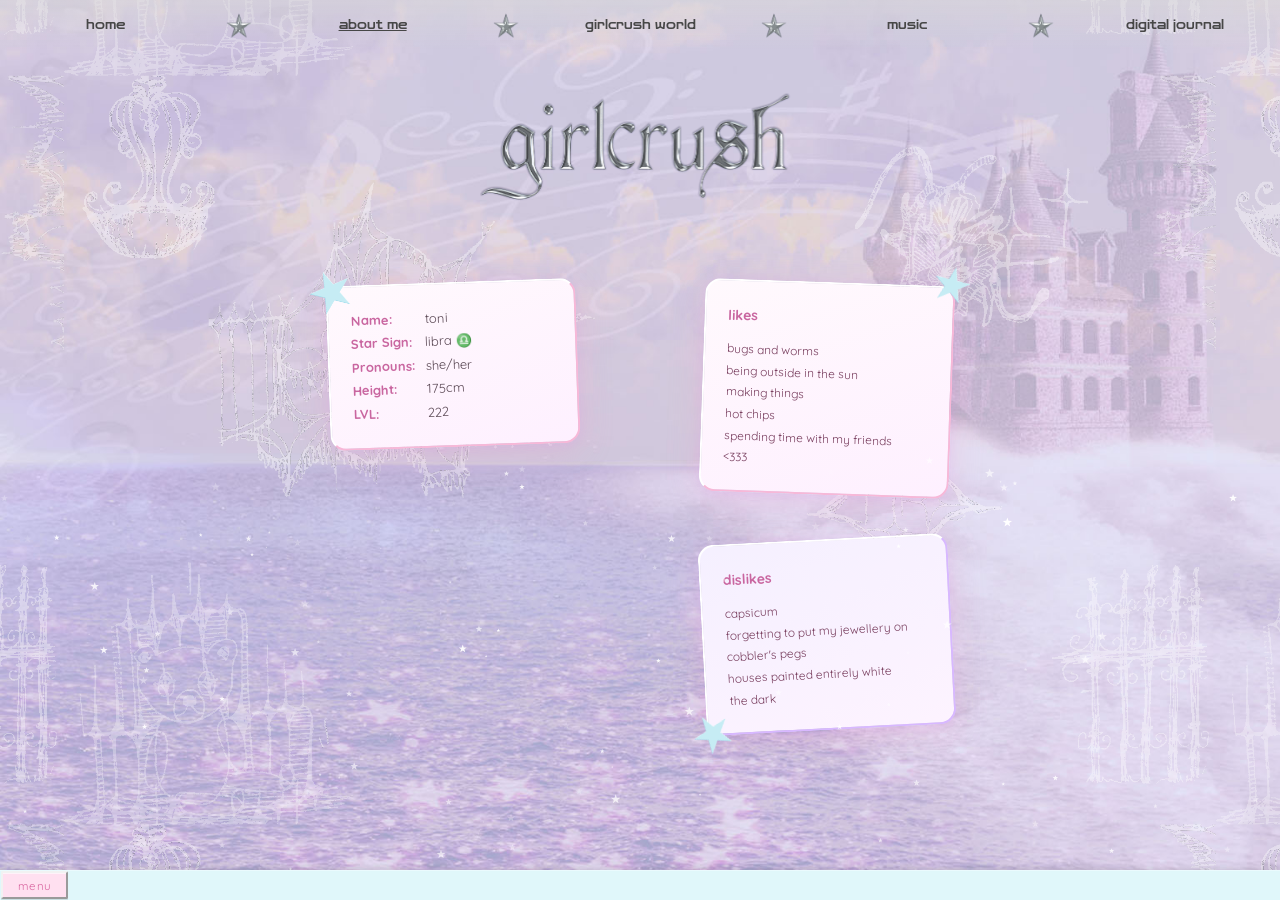
==== commit 9917ced2: "Add taskbar to secondary pages, rename bag popup, fix mobile navigation bugs - Add a minimal taskbar" ====
--- a/about-me.html
+++ b/about-me.html
@@ -60,6 +60,56 @@
          SITE TITLE
     ============================================== -->
     <img class="site-title" src="media/titleFont2.png" alt="Site Title">
+
+    <!-- =============================================
+         Taskbar
+    ============================================== -->
+    <div class="taskbar">
+        <div class="taskbar-button window-classic" id="start-button">
+            <p>menu</p>
+        </div>
+
+        <div class="taskbar-spacer"></div>
+    </div>
+
+    <!-- =============================================
+         Start Menu
+    ============================================== -->
+    <div id="start-menu" class="panel start-menu">
+        <div class="start-menu-window window-classic">
+            <div class="start-menu-titlebar popup-titlebar">
+                <span>menu</span>
+                <button class="popup-close" id="start-menu-close">✕</button>
+            </div>
+            <div class="start-menu-body">
+                <div class="start-menu-sidebar">
+                    <span>girlcrush</span>
+                </div>
+                <div class="start-menu-items">
+                    <a class="start-menu-item" href="base.html">
+                        <img src="media/base/star2.png" alt="" />
+                        home
+                    </a>
+                    <a class="start-menu-item current" href="about-me.html">
+                        <img src="media/base/star2.png" alt="" />
+                        about me
+                    </a>
+                    <a class="start-menu-item" href="girlcrush-world.html">
+                        <img src="media/base/star2.png" alt="" />
+                        girlcrush world
+                    </a>
+                    <a class="start-menu-item" href="music.html">
+                        <img src="media/base/star2.png" alt="" />
+                        music
+                    </a>
+                    <a class="start-menu-item" href="https://girlcrush222.tumblr.com/" target="_blank">
+                        <img src="media/base/star2.png" alt="" />
+                        digital journal
+                    </a>
+                </div>
+            </div>
+        </div>
+    </div>
 
     <!-- =============================================
          PAGE CONTENT
--- a/css/popups.css
+++ b/css/popups.css
@@ -144,26 +144,26 @@
     }
 
     :root {
-        --mobile-popup-gap: 12px;
+        --mobile-popup-gap: 6px;
     }
 
     .popup {
         position: fixed !important;
         top: var(--mobile-popup-top, 72px) !important;
-        bottom: auto !important;
-        left: 6px !important;
-        right: 6px !important;
+        bottom: calc(var(--taskbar-visible-height, 40px) + var(--mobile-popup-gap, 6px)) !important;
+        left: var(--mobile-popup-gap, 6px) !important;
+        right: var(--mobile-popup-gap, 6px) !important;
 
         width: auto !important;
         height: auto !important;
-        max-height: calc(100vh - var(--mobile-popup-top, 72px) - var(--taskbar-visible-height, 40px)) !important;
+        max-height: calc(100vh - var(--mobile-popup-top, 72px) - var(--taskbar-visible-height, 40px) - var(--mobile-popup-gap, 6px)) !important;
         max-width: none !important;
         margin: 0 !important;
     }
 
     .popup .popup-window {
         width: 100% !important;
-        height: auto !important;
+        height: 100% !important;
         max-height: 100% !important;
         border-radius: 5px !important;
         overflow-y: auto;
--- a/css/taskbar.css
+++ b/css/taskbar.css
@@ -62,7 +62,7 @@
     font-family: "Quicksand", sans-serif;
     letter-spacing: 0.3px;
 
-    font-size: clamp(10px, 0.9vw, 11px);
+    font-size: clamp(11px, 0.9vw, 12px);
 
     color: rgb(65, 49, 82);
 
--- a/css/start-menu.css
+++ b/css/start-menu.css
@@ -12,8 +12,9 @@
 .start-menu-window {
     display: flex;
 
-    width: 240px;
+    width: 300px;
     max-width: 100vw;
+    height: 40vh;
 
     background: #ece9f5;
     border-radius: 0 4px 4px 0;
@@ -139,6 +140,7 @@
 
     .start-menu-window {
         width: 100%;
+        height: auto;
         max-height: 100%;
         flex-direction: column;
         border-radius: 0;
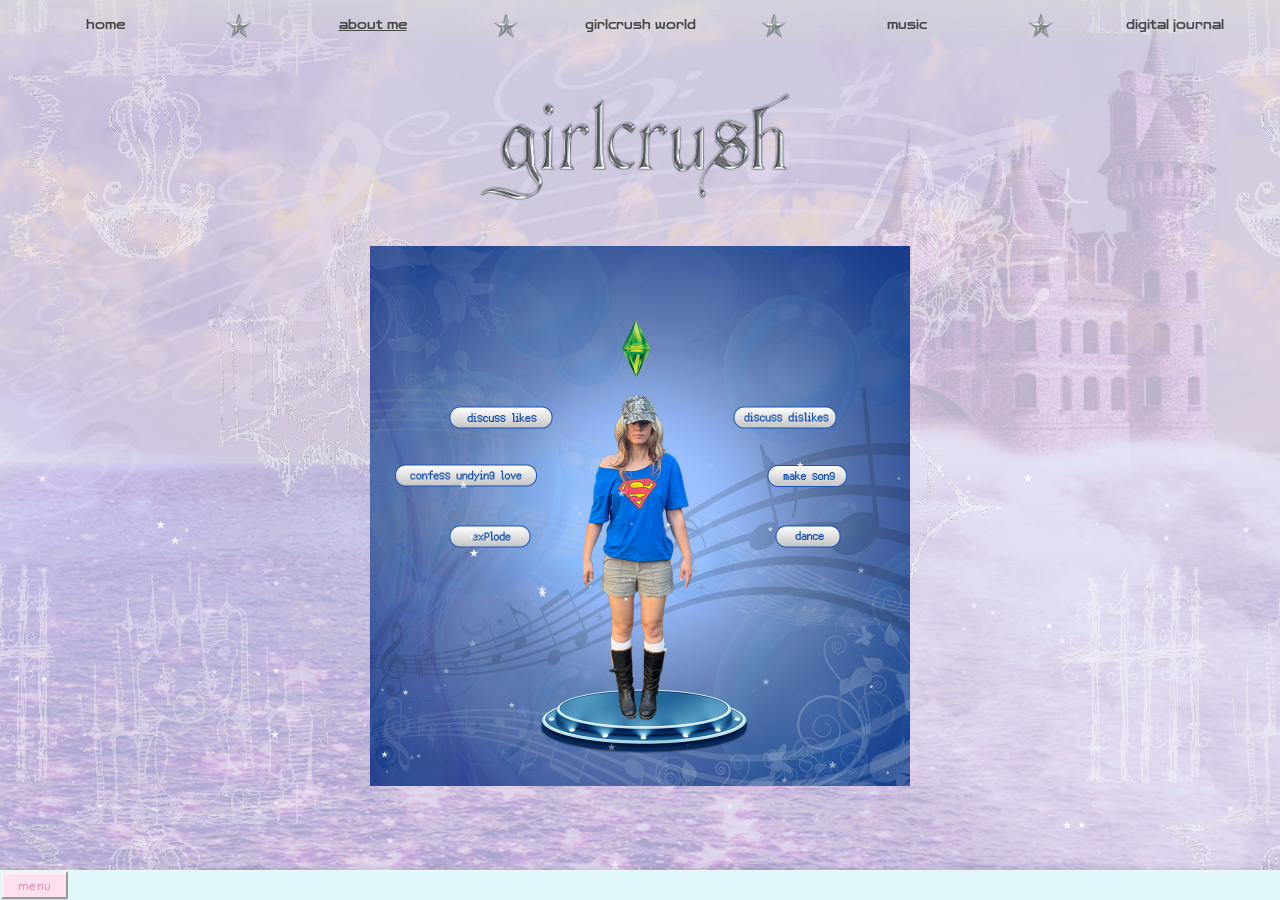
==== commit 477ef68f: "Replace about me cards with sims scene and clickable Toni buttons" ====
--- a/about-me.html
+++ b/about-me.html
@@ -116,49 +116,27 @@
     ============================================== -->
     <main class="page-content">
 
-        <div class="about-me-cards">
-            <div class="about-card profile-card">
-                <img class="about-card-star" src="media/base/star.png" alt="" />
-                <div class="profile-row">
-                    <div class="profile-questions">
-                        <p>Name:</p>
-                        <p>Star Sign:</p>
-                        <p>Pronouns:</p>
-                        <p>Height:</p>
-                        <p>LVL:</p>
-                    </div>
-                    <div class="profile-answers">
-                        <p>toni</p>
-                        <p>libra ♎</p>
-                        <p>she/her</p>
-                        <p>175cm</p>
-                        <p>222</p>
-                    </div>
-                </div>
-            </div>
-
-            <div class="about-side-cards">
-                <div class="about-card likes-card">
-                    <img class="about-card-star" src="media/base/star.png" alt="" />
-                    <p class="about-card-title">likes</p>
-                    <p>bugs and worms</p>
-                    <p>being outside in the sun</p>
-                    <p>making things</p>
-                    <p>hot chips</p>
-                    <p>spending time with my friends</p>
-                    <p>&lt;333</p>
-                </div>
-
-                <div class="about-card dislikes-card">
-                    <img class="about-card-star" src="media/base/star.png" alt="" />
-                    <p class="about-card-title">dislikes</p>
-                    <p>capsicum</p>
-                    <p>forgetting to put my jewellery on</p>
-                    <p>cobbler's pegs</p>
-                    <p>houses painted entirely white</p>
-                    <p>the dark</p>
-                </div>
-            </div>
+        <div class="about-me-container">
+            <img class="about-me-base" src="media/about-me/sims-base.jpg" alt="" />
+            <img class="about-me-toni" src="media/about-me/toni-default.png" alt="toni" />
+            <button class="about-me-button" data-action="likes">
+                <img src="media/about-me/button-likes.png" alt="discuss likes" />
+            </button>
+            <button class="about-me-button" data-action="dislikes">
+                <img src="media/about-me/button-dislikes.png" alt="discuss dislikes" />
+            </button>
+            <button class="about-me-button" data-action="dance">
+                <img src="media/about-me/button-dance.png" alt="dance" />
+            </button>
+            <button class="about-me-button" data-action="make-song">
+                <img src="media/about-me/button-make-song.png" alt="make song" />
+            </button>
+            <button class="about-me-button" data-action="confess-love">
+                <img src="media/about-me/button-confess-love.png" alt="confess love" />
+            </button>
+            <button class="about-me-button" data-action="explode">
+                <img src="media/about-me/button-explode.png" alt="explode" />
+            </button>
         </div>
     </main>
 
@@ -219,6 +197,7 @@
     <script src="js/main.js"></script>
     <script src="js/navBar.js"></script>
     <script src="js/startMenu.js"></script>
+    <script src="js/aboutMe.js"></script>
 
 </body>
 </html>
--- a/css/base.css
+++ b/css/base.css
@@ -1,5 +1,28 @@
 html {
     background: #fce4ec;
+}
+
+/* =============================================
+   Page Transitions — cross-fade between pages instead of a hard reload flash
+============================================= */
+
+@view-transition {
+    navigation: auto;
+}
+
+/* nav + title stay put while the page content fades underneath */
+.nav-bar { view-transition-name: nav-bar; }
+.site-title { view-transition-name: site-title; }
+
+::view-transition-old(root),
+::view-transition-new(root) {
+    animation-duration: 0.35s;
+}
+
+@media (prefers-reduced-motion: reduce) {
+    @view-transition {
+        navigation: none;
+    }
 }
 
 /* =============================================
@@ -167,6 +190,45 @@
     pointer-events: none;
 }
 
+
+/* =============================================
+   Tina Peek
+============================================= */
+
+#tina-peek {
+    --tina-height: clamp(300px, 45vw, 650px);
+    --tina-bar-top: var(--taskbar-visible-height);
+
+    position: fixed;
+    left: -20%;
+    bottom: 30%;
+    z-index: 1;
+
+    height: var(--tina-height);
+    line-height: 0;
+
+    transform: rotate(20deg) translateX(-55%);
+    transition: left 0.7s cubic-bezier(0.34, 1.6, 0.64, 1), transform 0.7s cubic-bezier(0.34, 1.6, 0.64, 1);
+}
+
+#tina-peek img {
+    display: block;
+    height: 100%;
+    width: auto;
+    pointer-events: none;
+}
+
+#tina-peek.peek-out {
+    left: -7%;
+    transform: rotate(30deg) translateX(-10%);
+}
+
+@media (prefers-reduced-motion: reduce) {
+    #tina-peek {
+        transition: none;
+    }
+}
+
 /* =============================================
    Mobile (≤ 768px)
 ============================================= */
--- a/css/page-content.css
+++ b/css/page-content.css
@@ -10,9 +10,8 @@
     align-items: center;
     justify-content: center;
     gap: 12px;
-
     text-align: center;
-    padding: 40px 20px;
+    padding: 20px 20px;
 }
 
 .page-content h1 {
--- a/css/about-me.css
+++ b/css/about-me.css
@@ -1,149 +1,94 @@
 /* =============================================
-   About Me — profile / likes / dislikes cards
+   About Me — sims-style base image with button overlays
 ============================================= */
 
-.about-me-cards {
-    display: flex;
-    flex-wrap: wrap;
-    justify-content: center;
-    align-items: flex-start;
-    gap: clamp(24px, 5vw, 48px);
-    padding: 20px 10px 40px;
-    max-width: 900px;
+.about-me-container {
+    position: relative;
+    width: min(60vh, 80vw, 600px);
+    aspect-ratio: 1 / 1;
+    box-sizing: content-box;
+    border: 2px solid transparent;
 }
 
-.about-card {
-    position: relative;
-    background: linear-gradient(160deg, #fff9fd 0%, #fef0ff 100%);
-    border-top: 2px solid #fff;
-    border-left: 2px solid #fff;
-    border-right: 2px solid #f7b8d8;
-    border-bottom: 2px solid #f7b8d8;
-    border-radius: 16px;
-
-    box-shadow:
-        0 8px 32px rgba(247, 150, 200, 0.25),
-        0 2px 8px rgba(200, 150, 255, 0.15);
-
-    padding: clamp(14px, 2vw, 22px);
-    font-family: "Quicksand", sans-serif;
-    text-align: left;
-    width: clamp(210px, 22vw, 250px);
-    transition: transform 0.25s ease;
+.about-me-base,
+.about-me-toni,
+.about-me-button {
+    position: absolute;
+    inset: 0;
+    width: 100%;
+    height: 100%;
 }
 
-.about-card:hover {
-    transform: rotate(0deg) scale(1.04);
+.about-me-button {
+    padding: 0;
+    border: none;
+    background: none;
+    cursor: pointer;
+    clip-path: inset(var(--inset-top) var(--inset-right) var(--inset-bottom) var(--inset-left));
+    transform-origin:
+        calc(var(--inset-left) + (100% - var(--inset-left) - var(--inset-right)) / 2)
+        calc(var(--inset-top) + (100% - var(--inset-top) - var(--inset-bottom)) / 2);
+    transition: transform 0.15s ease;
 }
 
-.about-side-cards {
-    display: flex;
-    flex-direction: column;
-    gap: clamp(28px, 4vw, 44px);
-    margin-left: clamp(20px, 6vw, 80px);
+.about-me-button:hover {
+    transform: scale(1.08);
 }
 
-.profile-card { transform: rotate(-2deg); }
-.likes-card { transform: rotate(2deg); }
-.dislikes-card {
-    transform: rotate(-3deg);
-    background: linear-gradient(160deg, #f5f0ff 0%, #fdf3ff 100%);
-    border-right-color: #d8b8ff;
-    border-bottom-color: #d8b8ff;
+.about-me-button img {
+    display: block;
+    width: 100%;
+    height: 100%;
+    cursor: pointer;
 }
 
-.about-card-star {
-    position: absolute;
-    width: 42px;
-    height: 42px;
-    pointer-events: none;
+.about-me-button[data-action="likes"] {
+    --inset-top: 29.4%;
+    --inset-right: 65.9%;
+    --inset-bottom: 65.9%;
+    --inset-left: 14.4%;
 }
 
-.profile-card .about-card-star {
-    top: -18px;
-    left: -18px;
-    transform: rotate(-15deg);
+.about-me-button[data-action="dislikes"] {
+    --inset-top: 29.4%;
+    --inset-right: 13.3%;
+    --inset-bottom: 65.9%;
+    --inset-left: 67%;
 }
 
-.likes-card .about-card-star {
-    top: -22px;
-    right: -16px;
-    left: auto;
-    width: 36px;
-    height: 36px;
-    transform: rotate(18deg);
+.about-me-button[data-action="dance"] {
+    --inset-top: 51.4%;
+    --inset-right: 12.5%;
+    --inset-bottom: 43.8%;
+    --inset-left: 74.8%;
 }
 
-.dislikes-card .about-card-star {
-    bottom: -18px;
-    left: -16px;
-    width: 38px;
-    height: 38px;
-    transform: rotate(-25deg);
+.about-me-button[data-action="make-song"] {
+    --inset-top: 40.2%;
+    --inset-right: 11.3%;
+    --inset-bottom: 55%;
+    --inset-left: 73.3%;
 }
 
-.about-card .about-card-title {
-    font-family: "Quicksand", sans-serif;
-    font-size: 14px;
-    font-weight: 700;
-    color: #c966a0;
-    margin-bottom: 10px;
+.about-me-button[data-action="confess-love"] {
+    --inset-top: 40.1%;
+    --inset-right: 68.7%;
+    --inset-bottom: 55.1%;
+    --inset-left: 4.3%;
 }
 
-.profile-row {
-    display: flex;
-    gap: 10px;
-}
-
-.profile-questions p,
-.profile-answers p {
-    font-size: clamp(11px, 1.1vw, 13px);
-    line-height: 1.8;
-    white-space: nowrap;
-}
-
-.profile-questions p {
-    color: #c966a0;
-    font-weight: 700;
-}
-
-.likes-card p,
-.dislikes-card p {
-    color: #7a4060;
-    font-size: 12px;
-    line-height: 1.8;
+.about-me-button[data-action="explode"] {
+    --inset-top: 51.4%;
+    --inset-right: 69.9%;
+    --inset-bottom: 43.8%;
+    --inset-left: 14.4%;
 }
 
 /* =============================================
    Mobile (≤ 768px)
 ============================================= */
 @media (max-width: 768px) {
-    .about-me-cards {
-        flex-direction: column;
-        align-items: center;
-        gap: 2vh;
-        padding: 0;
-    }
-
-    .about-side-cards {
-        display: contents;
-    }
-
-    .about-card,
-    .about-card:hover {
-        transform: none;
-        width: min(80vw, 280px);
-        padding: 12px 14px;
-    }
-
-    .about-card .about-card-title {
-        margin-bottom: 6px;
-    }
-
-    .profile-questions p,
-    .profile-answers p,
-    .likes-card p,
-    .dislikes-card p {
-        line-height: 1.5;
+    .about-me-container {
+        width: min(55vh, 85vw);
     }
 }
--- a/css/popups.css
+++ b/css/popups.css
@@ -17,10 +17,6 @@
     display: flex;
 }
 
-/* always laid out (not display:none) and shown/hidden purely via
-   opacity/translate/pointer-events, so opening animates in from below —
-   translate (not transform) so it never fights the drag code's own use
-   of transform for its offset */
 .popup {
     display: flex;
     opacity: 0;
--- a/css/taskbar.css
+++ b/css/taskbar.css
@@ -143,89 +143,6 @@
 }
 
 /* =============================================
-   Guestbook Button
-============================================= */
-
-#guestbook-button {
-    position: absolute;
-    right: 20px;
-    bottom: 60px;
-
-    display: block;
-    background: none;
-    border: none;
-    padding: 0;
-
-    cursor: pointer;
-    transform-origin: bottom right;
-    transition: transform 0.2s ease, filter 0.2s ease;
-}
-
-.guestbook-tooltip {
-    position: absolute;
-    bottom: 100%;
-    right: 0;
-    margin-bottom: 10px;
-
-    padding: 6px 12px;
-    background: var(--pink-titlebar, #ffe0f0);
-    color: var(--pink-accent, #d966a0);
-    border-radius: 10px;
-    box-shadow: 0 2px 6px rgba(0,0,0,0.15);
-
-    font-family: "Quicksand", sans-serif;
-    font-size: 12px;
-    white-space: nowrap;
-
-    opacity: 0;
-    pointer-events: none;
-    transform: translateY(6px);
-    transition: opacity 0.2s ease, transform 0.2s ease;
-}
-
-.guestbook-tooltip::after {
-    content: "";
-    position: absolute;
-    top: 100%;
-    right: 20px;
-    width: 0;
-    height: 0;
-    border: 6px solid transparent;
-    border-top-color: var(--pink-titlebar, #ffe0f0);
-}
-
-#guestbook-button:hover .guestbook-tooltip {
-    opacity: 1;
-    transform: translateY(0);
-}
-
-.tooltip-open-label {
-    display: none;
-}
-
-#guestbook-button.open .tooltip-closed-label {
-    display: none;
-}
-
-#guestbook-button.open .tooltip-open-label {
-    display: inline;
-}
-
-#guestbook-button img {
-    display: block;
-    height: clamp(90px, 12vw, 150px);
-    width: auto;
-    pointer-events: none;
-}
-
-#guestbook-button:hover {
-    transform: scale(1.08);
-    filter:
-        drop-shadow(0 0 4px rgba(217, 102, 160, 0.9))
-        drop-shadow(0 0 8px rgba(217, 102, 160, 0.5));
-}
-
-/* =============================================
    Tab Images & Text
 ============================================= */
 
@@ -278,47 +195,6 @@
     justify-content: center;
 }
 
-.taskbar.compact #guestbook-button {
-    display: none;
-}
-
-/* =============================================
-   Tina Peek
-============================================= */
-
-#tina-peek {
-    --tina-height: clamp(110px, 13vw, 180px);
-    --tina-bar-top: var(--taskbar-visible-height);
-
-    position: fixed;
-    left: 30%;
-    bottom: calc(var(--tina-bar-top) - var(--tina-height) / 2);
-    z-index: 1;
-
-    height: var(--tina-height);
-    line-height: 0;
-
-    transform: translateX(-50%);
-    transition: transform 0.4s cubic-bezier(0.34, 1.6, 0.64, 1);
-}
-
-#tina-peek img {
-    display: block;
-    height: 100%;
-    width: auto;
-    pointer-events: none;
-}
-
-#tina-peek:hover {
-    transform: translateX(-50%) translateY(calc(var(--tina-height) / -2 - 6px));
-}
-
-@media (prefers-reduced-motion: reduce) {
-    #tina-peek {
-        transition: none;
-    }
-}
-
 /* =============================================
    Mobile (≤ 768px)
 ============================================= */
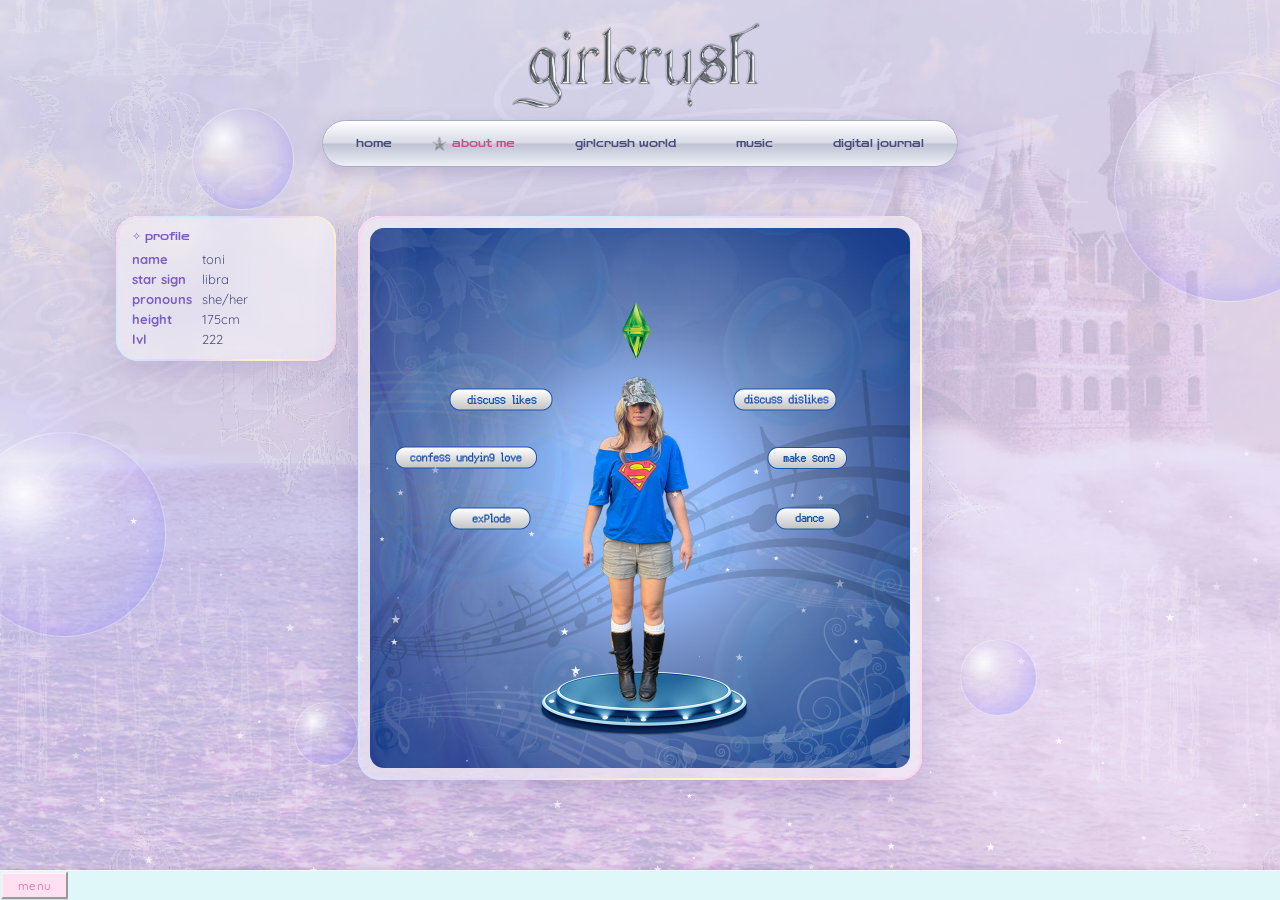
==== commit 694c5d97: "Restyle site with glossy glass theme and simplify popup JS - Add pastel tint and floating bubbles ov" ====
--- a/about-me.html
+++ b/about-me.html
@@ -25,41 +25,59 @@
     <link rel="stylesheet" href="css/taskbar.css" />
     <link rel="stylesheet" href="css/start-menu.css" />
 
+
+    <script type="speculationrules">
+    {
+        "prerender": [{
+            "urls": ["base.html", "about-me.html", "girlcrush-world.html", "music.html"],
+            "eagerness": "moderate"
+        }]
+    }
+    </script>
 </head>
 
 <body>
 
+    <div class="background-bubbles" aria-hidden="true">
+        <span class="background-bubble"></span>
+        <span class="background-bubble"></span>
+        <span class="background-bubble"></span>
+        <span class="background-bubble"></span>
+        <span class="background-bubble"></span>
+    </div>
+
     <canvas id="stars"></canvas>
+
+    <!-- =============================================
+         SITE TITLE
+    ============================================== -->
+    <img class="site-title" src="media/titleFont2.png" alt="Site Title">
 
     <!-- =============================================
          NAV BAR (top taskbar)
     ============================================== -->
     <nav class="nav-bar">
         <a href="base.html">
+            <img class="nav-link-star" src="media/base/star2.png" alt=""/>
             <p>home</p>
         </a>
-        <img class="nav-star-connector" src="media/base/star2.png" alt=""/>
         <a href="about-me.html" class="current">
+            <img class="nav-link-star" src="media/base/star2.png" alt=""/>
             <p>about me</p>
         </a>
-        <img class="nav-star-connector" src="media/base/star2.png" alt=""/>
         <a href="girlcrush-world.html">
+            <img class="nav-link-star" src="media/base/star2.png" alt=""/>
             <p>girlcrush world</p>
         </a>
-        <img class="nav-star-connector" src="media/base/star2.png" alt=""/>
         <a href="music.html">
+            <img class="nav-link-star" src="media/base/star2.png" alt=""/>
             <p>music</p>
         </a>
-        <img class="nav-star-connector" src="media/base/star2.png" alt=""/>
         <a href="https://girlcrush222.tumblr.com/" target="_blank">
+            <img class="nav-link-star" src="media/base/star2.png" alt=""/>
             <p>digital journal</p>
         </a>
     </nav>
-
-    <!-- =============================================
-         SITE TITLE
-    ============================================== -->
-    <img class="site-title" src="media/titleFont2.png" alt="Site Title">
 
     <!-- =============================================
          Taskbar
@@ -116,27 +134,72 @@
     ============================================== -->
     <main class="page-content">
 
-        <div class="about-me-container">
-            <img class="about-me-base" src="media/about-me/sims-base.jpg" alt="" />
-            <img class="about-me-toni" src="media/about-me/toni-default.png" alt="toni" />
-            <button class="about-me-button" data-action="likes">
-                <img src="media/about-me/button-likes.png" alt="discuss likes" />
-            </button>
-            <button class="about-me-button" data-action="dislikes">
-                <img src="media/about-me/button-dislikes.png" alt="discuss dislikes" />
-            </button>
-            <button class="about-me-button" data-action="dance">
-                <img src="media/about-me/button-dance.png" alt="dance" />
-            </button>
-            <button class="about-me-button" data-action="make-song">
-                <img src="media/about-me/button-make-song.png" alt="make song" />
-            </button>
-            <button class="about-me-button" data-action="confess-love">
-                <img src="media/about-me/button-confess-love.png" alt="confess love" />
-            </button>
-            <button class="about-me-button" data-action="explode">
-                <img src="media/about-me/button-explode.png" alt="explode" />
-            </button>
+        <div class="about-me-layout">
+            <aside class="about-me-side">
+                <section class="about-me-panel glass-panel">
+                    <h2 class="about-me-panel-title">✧ profile</h2>
+                    <dl class="about-me-profile">
+                        <dt>name</dt><dd>toni</dd>
+                        <dt>star sign</dt><dd>libra</dd>
+                        <dt>pronouns</dt><dd>she/her</dd>
+                        <dt>height</dt><dd>175cm</dd>
+                        <dt>lvl</dt><dd>222</dd>
+                    </dl>
+                </section>
+                <section class="about-me-panel about-me-panel-toggle glass-panel" id="likes-panel">
+                    <h2 class="about-me-panel-title">✧ likes</h2>
+                    <ul class="about-me-chips">
+                        <li class="about-me-chip">bugs and worms</li>
+                        <li class="about-me-chip">being outside in the sun</li>
+                        <li class="about-me-chip">making things</li>
+                        <li class="about-me-chip">hot chips</li>
+                        <li class="about-me-chip">spending time with my friends</li>
+                        <li class="about-me-chip">&lt;333</li>
+                    </ul>
+                </section>
+            </aside>
+
+            <div class="glass-panel">
+                <div class="about-me-container">
+                    <img class="about-me-base" src="media/about-me/sims-base.jpg" alt="" />
+                    <img class="about-me-toni" src="media/about-me/toni-default.png" alt="toni" />
+                    <button class="about-me-button" data-action="likes">
+                        <img src="media/about-me/button-likes.png" alt="discuss likes" />
+                    </button>
+                    <button class="about-me-button" data-action="dislikes">
+                        <img src="media/about-me/button-dislikes.png" alt="discuss dislikes" />
+                    </button>
+                    <button class="about-me-button" data-action="dance">
+                        <img src="media/about-me/button-dance.png" alt="dance" />
+                    </button>
+                    <button class="about-me-button" data-action="make-song">
+                        <img src="media/about-me/button-make-song.png" alt="make song" />
+                    </button>
+                    <button class="about-me-button" data-action="confess-love">
+                        <img src="media/about-me/button-confess-love.png" alt="confess love" />
+                    </button>
+                    <button class="about-me-button" data-action="explode">
+                        <img src="media/about-me/button-explode.png" alt="explode" />
+                    </button>
+                </div>
+            </div>
+
+            <aside class="about-me-side">
+                <section class="about-me-panel about-me-panel-toggle glass-panel" id="dislikes-panel">
+                    <h2 class="about-me-panel-title">✧ dislikes</h2>
+                    <ul class="about-me-chips">
+                        <li class="about-me-chip">capsicum</li>
+                        <li class="about-me-chip">forgetting to put my jewellery on</li>
+                        <li class="about-me-chip">cobbler’s pegs</li>
+                        <li class="about-me-chip">houses painted entirely white</li>
+                        <li class="about-me-chip">the dark</li>
+                    </ul>
+                </section>
+                <section class="about-me-panel about-me-panel-toggle glass-panel" id="make-song-panel">
+                    <h2 class="about-me-panel-title">✧ make song</h2>
+                    <p class="about-me-panel-text">music coming soon ♪</p>
+                </section>
+            </aside>
         </div>
     </main>
 
--- a/css/shared.css
+++ b/css/shared.css
@@ -43,3 +43,34 @@
     90%  { transform: translate(-2px, -4px); }
     100% { transform: translate(0, 0); }
 }
+
+/* =============================================
+   Glass Panel
+============================================= */
+
+.glass-panel {
+    position: relative;
+    padding: 12px;
+    border-radius: 22px;
+    background: rgba(255, 255, 255, 0.42);
+    backdrop-filter: blur(14px);
+    -webkit-backdrop-filter: blur(14px);
+    box-shadow:
+        0 10px 40px rgba(90, 80, 150, 0.25),
+        inset 0 1px 0 rgba(255, 255, 255, 0.9);
+}
+
+.glass-panel::before {
+    content: "";
+    position: absolute;
+    inset: 0;
+    padding: 2px;
+    border-radius: inherit;
+    background: linear-gradient(120deg, #ffd1f0, #c9f0ff, #e1d1ff, #fff3c9, #ffd1f0);
+    -webkit-mask:
+        linear-gradient(#000 0 0) content-box,
+        linear-gradient(#000 0 0);
+    -webkit-mask-composite: xor;
+    mask-composite: exclude;
+    pointer-events: none;
+}
--- a/css/base.css
+++ b/css/base.css
@@ -1,3 +1,12 @@
+:root {
+    --background-tint: linear-gradient(
+        160deg,
+        rgba(223, 244, 255, 0.28) 0%,
+        rgba(233, 221, 255, 0.2) 45%,
+        rgba(255, 217, 240, 0.3) 100%
+    );
+}
+
 html {
     background: #fce4ec;
 }
@@ -16,7 +25,8 @@
 
 ::view-transition-old(root),
 ::view-transition-new(root) {
-    animation-duration: 0.35s;
+    animation-duration: 0.2s;
+    animation-timing-function: ease-out;
 }
 
 @media (prefers-reduced-motion: reduce) {
@@ -80,11 +90,12 @@
     min-height: 100vh;
     flex-direction: column;
     justify-content: flex-start;
-    padding: 15px 2vw 70px;
+    padding: 15px 5px 70px;
     position: relative;
     isolation: isolate;
     overflow-y: auto;
     background:
+        var(--background-tint),
         url('../media/base/background/websiteBackground.jpg'),
         linear-gradient(
             160deg,
@@ -104,10 +115,43 @@
     position: fixed;
     inset: 0;
     background: url('../media/base/background/scrib3.png') center / 90vw repeat;
-    opacity: 0.7;
+    opacity: 0.35;
     pointer-events: none;
     z-index: -1;
 }
+
+/* =============================================
+   Background Bubbles
+============================================= */
+
+.background-bubbles {
+    position: fixed;
+    inset: 0;
+    z-index: -1;
+    pointer-events: none;
+    overflow: hidden;
+}
+
+.background-bubble {
+    position: absolute;
+    aspect-ratio: 1;
+    border-radius: 50%;
+    background: radial-gradient(
+        circle at 30% 30%,
+        rgba(255, 255, 255, 0.9) 0%,
+        rgba(255, 255, 255, 0.2) 25%,
+        rgba(190, 170, 255, 0.14) 60%,
+        rgba(140, 200, 255, 0.3) 100%
+    );
+    border: 1px solid rgba(255, 255, 255, 0.3);
+    box-shadow: inset -6px -8px 18px rgba(150, 120, 255, 0.22);
+}
+
+.background-bubble:nth-child(1) { width: 16vw; left: -3vw;  top: 48vh; }
+.background-bubble:nth-child(2) { width: 8vw;  left: 15vw;  top: 12vh; }
+.background-bubble:nth-child(3) { width: 5vw;  left: 23vw;  top: 78vh; }
+.background-bubble:nth-child(4) { width: 18vw; right: -5vw; top: 8vh; }
+.background-bubble:nth-child(5) { width: 6vw;  right: 19vw; top: 71vh; }
 
 html, body {
     overflow: hidden;
@@ -149,10 +193,10 @@
 
 .site-title {
     align-self: center;
-    margin-top: 40px;
+    margin-top: 5px;
     z-index: 1;
     text-align: center;
-    width: 25vw;
+    width: 20vw;
     height: auto;
     flex-shrink: 0;
     transition: transform 0.3s ease, filter 0.3s ease;
@@ -241,6 +285,7 @@
         box-sizing: border-box;
         padding: 40px 10px;
         background:
+            var(--background-tint),
             url('../media/base/background/mobile.png'),
             url('../media/base/background/websiteBackgroundMobile2.png'),
             linear-gradient(
@@ -251,10 +296,10 @@
                 #f3e5f5 80%,
                 #fce4ec 100%
             );
-        background-repeat: repeat,  no-repeat, no-repeat;
-        background-size: 100vw, 120vw auto, cover;
-        background-position: center top, right top, center;
-        background-attachment: scroll, scroll;
+        background-repeat: no-repeat, repeat, no-repeat, no-repeat;
+        background-size: cover, 100vw, 120vw auto, cover;
+        background-position: center, center top, right top, center;
+        background-attachment: scroll, scroll, scroll;
         min-height: 100vh;
     }
 
--- a/css/nav-bar.css
+++ b/css/nav-bar.css
@@ -3,33 +3,42 @@
 ============================================= */
 
 .nav-bar {
-    width: auto;
-    height: 50px;
-    margin: -15px -2vw 0;
+    align-self: center;
     display: flex;
-    justify-content: space-evenly;
     align-items: center;
-    gap: 1.2vw;
+    gap: 6px;
+    margin-top: 10px;
+    padding: 6px;
     z-index: 1;
-    pointer-events: none;
-    background: linear-gradient(to bottom, rgba(217, 217, 217, 0.55), rgba(217, 217, 217, 0));
+    border: 1px solid #a9adc2;
+    border-radius: 999px;
+    background: linear-gradient(
+        to bottom,
+        #ffffff 0%,
+        #d9dbe6 48%,
+        #bfc3d4 52%,
+        #eef0f7 100%
+    );
+    box-shadow:
+        0 6px 18px rgba(90, 80, 150, 0.25),
+        inset 0 1px 0 #fff;
 }
 
 .nav-bar a {
-    pointer-events: auto;
     position: relative;
     display: flex;
     align-items: center;
     justify-content: center;
-
-    background: none;
-    border: none;
-    width: 150px;
-    height: 100%;
+    padding: 9px 26px;
+    border: 1px solid transparent;
+    border-radius: 999px;
     flex-shrink: 0;
     cursor: pointer;
-    transition: transform 0.2s ease;
-    list-style: none;
+    transition: transform 0.2s ease, background 0.2s ease;
+}
+
+.nav-bar a:hover {
+    background: rgba(255, 255, 255, 0.6);
 }
 
 .nav-bar a:active {
@@ -40,32 +49,34 @@
     margin: 0;
     pointer-events: none;
     font-family: "Zen Dots", sans-serif;
-    font-size: 12px;
+    font-size: 11px;
     white-space: nowrap;
-    color: #474747;
-    text-decoration: none;
-    transition: color 0.2s ease;
-    align-self: center;
-}
-
-.nav-bar a:hover p {
-    color: #3d3d3d;
-    text-decoration: underline;
+    color: #4a4f7a;
 }
 
 .nav-bar a.current p {
-    text-decoration: underline;
+    color: #c5528e;
 }
 
-.nav-star-connector {
-    display: block;
-    width: auto;
-    height: 50%;
-    flex-shrink: 0;
-    pointer-events: auto;
+.nav-link-star {
+    position: absolute;
+    left: 6px;
+    top: calc(50% - 7.5px);
+    width: 15px;
+    height: 15px;
+    pointer-events: none;
+    opacity: 0;
+    scale: 0.4;
+    transition: opacity 0.2s ease, scale 0.2s ease;
 }
 
-.nav-star-connector.spin {
+.nav-bar a:hover .nav-link-star,
+.nav-bar a.current .nav-link-star {
+    opacity: 1;
+    scale: 1;
+}
+
+.nav-link-star.spin {
     animation: spin 1.5s ease-out;
 }
 
@@ -82,7 +93,38 @@
    Mobile (≤ 768px)
 ============================================= */
 @media (max-width: 768px) {
-    body:has(.taskbar) .nav-bar {
-        display: none;
+    .nav-bar {
+        flex-wrap: wrap;
+        justify-content: center;
+        gap: 2px;
+        max-width: min(92vw, 420px);
+        margin-top: 6px;
+        padding: 4px;
+        border-radius: 22px;
+    }
+
+    .nav-bar a {
+        padding: 7px 16px 7px 24px;
+    }
+
+    .nav-bar::after {
+        content: "";
+        flex-basis: 100%;
+        order: 1;
+    }
+
+    .nav-bar a:nth-of-type(n + 4) {
+        order: 2;
+    }
+
+    .nav-bar a p {
+        font-size: 10px;
+    }
+
+    .nav-link-star {
+        left: 5px;
+        top: calc(50% - 6px);
+        width: 12px;
+        height: 12px;
     }
 }
--- a/css/about-me.css
+++ b/css/about-me.css
@@ -7,7 +7,8 @@
     width: min(60vh, 80vw, 600px);
     aspect-ratio: 1 / 1;
     box-sizing: content-box;
-    border: 2px solid transparent;
+    border-radius: 14px;
+    overflow: hidden;
 }
 
 .about-me-base,
@@ -85,10 +86,111 @@
 }
 
 /* =============================================
+   Side panels — profile, likes, dislikes
+============================================= */
+
+.about-me-layout {
+    display: flex;
+    align-items: flex-start;
+    justify-content: center;
+    gap: 22px;
+}
+
+.about-me-side {
+    width: 220px;
+    display: flex;
+    flex-direction: column;
+    gap: 16px;
+    text-align: left;
+}
+
+.about-me-panel {
+    padding: 14px 16px;
+}
+
+.about-me-panel-toggle {
+    opacity: 0;
+    visibility: hidden;
+    translate: 0 8px;
+    transition: opacity 0.2s ease-out, translate 0.2s ease-out, visibility 0s 0.2s;
+}
+
+.about-me-panel-toggle.is-visible {
+    opacity: 1;
+    visibility: visible;
+    translate: 0 0;
+    transition: opacity 0.2s ease-out, translate 0.2s ease-out;
+}
+
+.about-me-panel-title {
+    margin-bottom: 8px;
+    font-family: "Zen Dots", sans-serif;
+    font-size: 11px;
+    font-weight: normal;
+    color: #7a5fc0;
+}
+
+.about-me-profile {
+    display: grid;
+    grid-template-columns: auto 1fr;
+    gap: 4px 10px;
+    font-family: "Quicksand", sans-serif;
+    font-size: 13px;
+    color: #4a4f7a;
+}
+
+.about-me-profile dt {
+    font-weight: 700;
+    color: #7a5fc0;
+}
+
+.about-me-chips {
+    display: flex;
+    flex-wrap: wrap;
+    gap: 6px 4px;
+    list-style: none;
+}
+
+.about-me-chip {
+    padding: 4px 10px;
+    border: 1px solid #c9bff0;
+    border-radius: 999px;
+    background: linear-gradient(to bottom, #fff, #e6e0ff);
+    font-family: "Quicksand", sans-serif;
+    font-size: 11px;
+    color: #4a4f7a;
+}
+
+.about-me-panel-text {
+    font-family: "Quicksand", sans-serif;
+    font-size: 13px;
+    color: #4a4f7a;
+}
+
+/* =============================================
    Mobile (≤ 768px)
 ============================================= */
 @media (max-width: 768px) {
     .about-me-container {
         width: min(55vh, 85vw);
     }
+
+    .about-me-layout {
+        flex-direction: column;
+        align-items: center;
+        gap: 14px;
+    }
+
+    .about-me-layout > .glass-panel {
+        order: -1;
+    }
+
+    .about-me-side {
+        width: min(55vh, 85vw);
+        gap: 14px;
+    }
+
+    .about-me-panel-toggle:not(.is-visible) {
+        display: none;
+    }
 }
--- a/css/popups.css
+++ b/css/popups.css
@@ -41,7 +41,7 @@
     justify-content: space-between;
 
     width: 100%;
-    padding: 5px 10px;
+    padding: 6px 8px 6px 18px;
 
     font-family: "Zen Dots", sans-serif;
     letter-spacing: 0.8px;
@@ -54,7 +54,7 @@
 
     user-select: none;
 
-    box-shadow: 0 2px 0 rgba(0, 0, 0, 0.2);
+    box-shadow: 0 1px 0 rgba(0, 0, 0, 0.08);
 }
 
 .popup-titlebar span,
@@ -84,19 +84,20 @@
 
     font-family: "Zen Dots", sans-serif;
 
-    background: inherit;
+    background-color: inherit;
+    background-image: radial-gradient(
+        circle at 35% 30%,
+        rgba(255, 255, 255, 0.9) 0%,
+        rgba(255, 255, 255, 0) 60%
+    );
     color: inherit;
 
-    border-top: 2px solid rgba(255, 255, 255, 0.8);
-    border-left: 2px solid rgba(255, 255, 255, 0.8);
-    border-right: 2px solid rgba(0, 0, 0, 0.35);
-    border-bottom: 2px solid rgba(0, 0, 0, 0.35);
+    border: 1px solid rgba(255, 255, 255, 0.9);
+    border-radius: 50%;
 
     box-shadow:
-        inset 1px 1px 0 rgba(255, 255, 255, 0.4),
-        inset -1px -1px 0 rgba(0, 0, 0, 0.15);
-
-    border-radius: 5px;
+        inset 0 -2px 3px rgba(0, 0, 0, 0.12),
+        0 1px 3px rgba(90, 80, 150, 0.3);
 }
 
 .popup-close:hover {
@@ -122,13 +123,33 @@
 ============================================= */
 
 .popup-window {
+    position: relative;
+    isolation: isolate;
     display: flex;
     flex-direction: column;
 
     min-height: 0;
     overflow: hidden;
 
-    border-radius: 5px;
+    border: none;
+    border-radius: 22px;
+    box-shadow: 0 10px 40px rgba(90, 80, 150, 0.3);
+}
+
+.popup-window::before {
+    content: "";
+    position: absolute;
+    inset: 0;
+    z-index: 2;
+    padding: 2px;
+    border-radius: inherit;
+    background: linear-gradient(120deg, #ffd1f0, #c9f0ff, #e1d1ff, #fff3c9, #ffd1f0);
+    -webkit-mask:
+        linear-gradient(#000 0 0) content-box,
+        linear-gradient(#000 0 0);
+    -webkit-mask-composite: xor;
+    mask-composite: exclude;
+    pointer-events: none;
 }
 
 /* =============================================
@@ -161,7 +182,7 @@
         width: 100% !important;
         height: 100% !important;
         max-height: 100% !important;
-        border-radius: 5px !important;
+        border-radius: 18px !important;
         overflow-y: auto;
     }
 
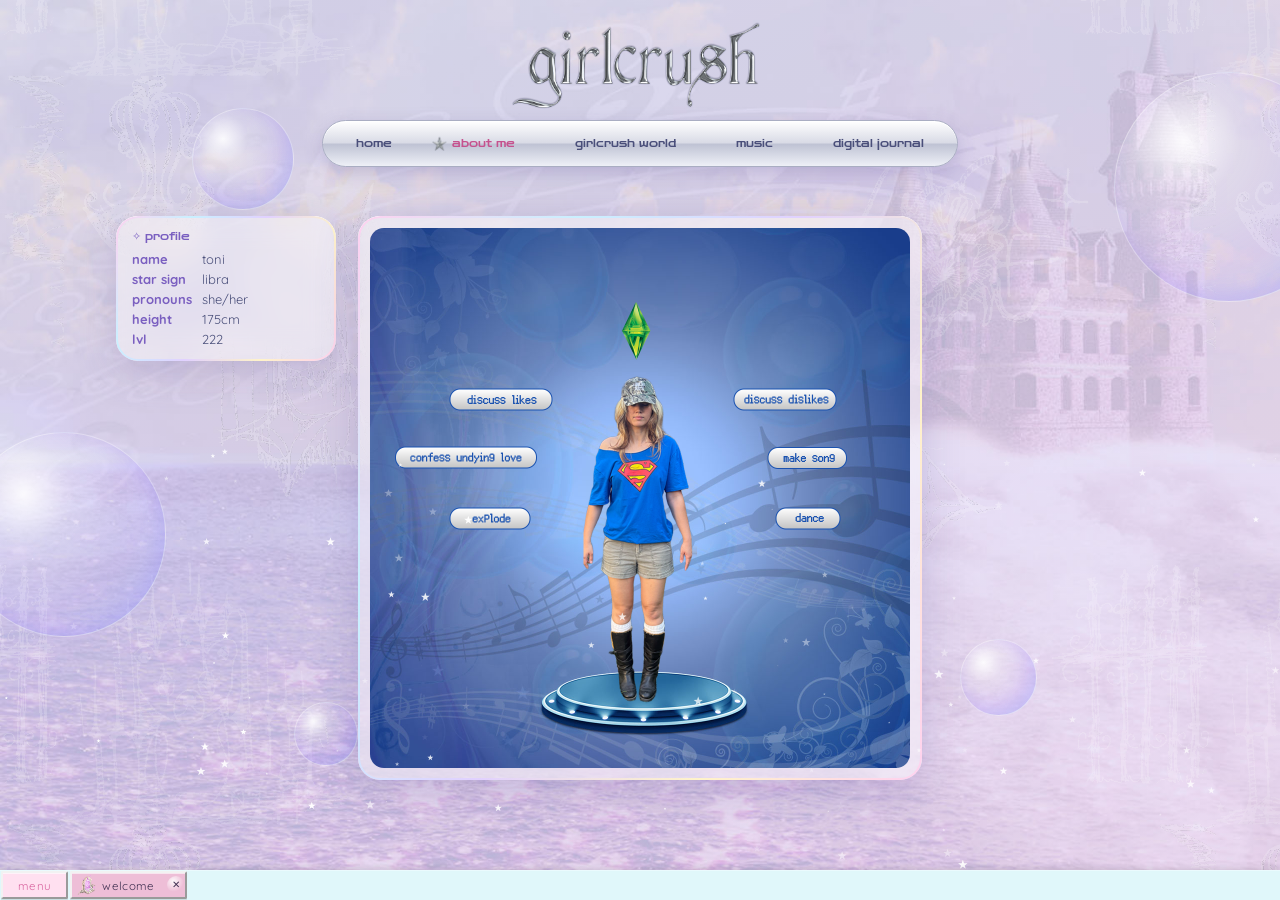
==== commit 45d2c77b: "Merge subpages into one home page that swaps sections without reloading About me, girlcrush world an" ====
--- a/about-me.html
+++ b/about-me.html
@@ -2,265 +2,13 @@
 <html lang="en">
 <head>
     <meta charset="UTF-8" />
-    <meta name="viewport" content="width=device-width, initial-scale=1.0" />
-
-    <!-- title -->
-    <title>girlcrush — about me</title>
-
-    <!-- favicon -->
-    <link rel="icon" href="media/favicon.png" type="image/png">
-
-    <!-- Google Fonts -->
-    <link rel="preconnect" href="https://fonts.googleapis.com">
-    <link rel="preconnect" href="https://fonts.gstatic.com" crossorigin>
-    <link href="https://fonts.googleapis.com/css2?family=Zen+Dots&family=Quicksand:wght@400;600;700&display=swap" rel="stylesheet">
-
-    <!-- style sheets -->
-    <link rel="stylesheet" href="css/shared.css" />
-    <link rel="stylesheet" href="css/base.css" />
-    <link rel="stylesheet" href="css/nav-bar.css" />
-    <link rel="stylesheet" href="css/page-content.css" />
-    <link rel="stylesheet" href="css/about-me.css" />
-    <link rel="stylesheet" href="css/popups.css" />
-    <link rel="stylesheet" href="css/taskbar.css" />
-    <link rel="stylesheet" href="css/start-menu.css" />
-
-
-    <script type="speculationrules">
-    {
-        "prerender": [{
-            "urls": ["base.html", "about-me.html", "girlcrush-world.html", "music.html"],
-            "eagerness": "moderate"
-        }]
-    }
-    </script>
+    <title>girlcrush</title>
+    <!-- this page moved into home.html; keeps old links working -->
+    <meta http-equiv="refresh" content="0; url=home.html#about-me">
+    <link rel="canonical" href="home.html#about-me">
+    <script>location.replace('home.html#about-me');</script>
 </head>
-
 <body>
-
-    <div class="background-bubbles" aria-hidden="true">
-        <span class="background-bubble"></span>
-        <span class="background-bubble"></span>
-        <span class="background-bubble"></span>
-        <span class="background-bubble"></span>
-        <span class="background-bubble"></span>
-    </div>
-
-    <canvas id="stars"></canvas>
-
-    <!-- =============================================
-         SITE TITLE
-    ============================================== -->
-    <img class="site-title" src="media/titleFont2.png" alt="Site Title">
-
-    <!-- =============================================
-         NAV BAR (top taskbar)
-    ============================================== -->
-    <nav class="nav-bar">
-        <a href="base.html">
-            <img class="nav-link-star" src="media/base/star2.png" alt=""/>
-            <p>home</p>
-        </a>
-        <a href="about-me.html" class="current">
-            <img class="nav-link-star" src="media/base/star2.png" alt=""/>
-            <p>about me</p>
-        </a>
-        <a href="girlcrush-world.html">
-            <img class="nav-link-star" src="media/base/star2.png" alt=""/>
-            <p>girlcrush world</p>
-        </a>
-        <a href="music.html">
-            <img class="nav-link-star" src="media/base/star2.png" alt=""/>
-            <p>music</p>
-        </a>
-        <a href="https://girlcrush222.tumblr.com/" target="_blank">
-            <img class="nav-link-star" src="media/base/star2.png" alt=""/>
-            <p>digital journal</p>
-        </a>
-    </nav>
-
-    <!-- =============================================
-         Taskbar
-    ============================================== -->
-    <div class="taskbar">
-        <div class="taskbar-button window-classic" id="start-button">
-            <p>menu</p>
-        </div>
-
-        <div class="taskbar-spacer"></div>
-    </div>
-
-    <!-- =============================================
-         Start Menu
-    ============================================== -->
-    <div id="start-menu" class="panel start-menu">
-        <div class="start-menu-window window-classic">
-            <div class="start-menu-titlebar popup-titlebar">
-                <span>menu</span>
-                <button class="popup-close" id="start-menu-close">✕</button>
-            </div>
-            <div class="start-menu-body">
-                <div class="start-menu-sidebar">
-                    <span>girlcrush</span>
-                </div>
-                <div class="start-menu-items">
-                    <a class="start-menu-item" href="base.html">
-                        <img src="media/base/star2.png" alt="" />
-                        home
-                    </a>
-                    <a class="start-menu-item current" href="about-me.html">
-                        <img src="media/base/star2.png" alt="" />
-                        about me
-                    </a>
-                    <a class="start-menu-item" href="girlcrush-world.html">
-                        <img src="media/base/star2.png" alt="" />
-                        girlcrush world
-                    </a>
-                    <a class="start-menu-item" href="music.html">
-                        <img src="media/base/star2.png" alt="" />
-                        music
-                    </a>
-                    <a class="start-menu-item" href="https://girlcrush222.tumblr.com/" target="_blank">
-                        <img src="media/base/star2.png" alt="" />
-                        digital journal
-                    </a>
-                </div>
-            </div>
-        </div>
-    </div>
-
-    <!-- =============================================
-         PAGE CONTENT
-    ============================================== -->
-    <main class="page-content">
-
-        <div class="about-me-layout">
-            <aside class="about-me-side">
-                <section class="about-me-panel glass-panel">
-                    <h2 class="about-me-panel-title">✧ profile</h2>
-                    <dl class="about-me-profile">
-                        <dt>name</dt><dd>toni</dd>
-                        <dt>star sign</dt><dd>libra</dd>
-                        <dt>pronouns</dt><dd>she/her</dd>
-                        <dt>height</dt><dd>175cm</dd>
-                        <dt>lvl</dt><dd>222</dd>
-                    </dl>
-                </section>
-                <section class="about-me-panel about-me-panel-toggle glass-panel" id="likes-panel">
-                    <h2 class="about-me-panel-title">✧ likes</h2>
-                    <ul class="about-me-chips">
-                        <li class="about-me-chip">bugs and worms</li>
-                        <li class="about-me-chip">being outside in the sun</li>
-                        <li class="about-me-chip">making things</li>
-                        <li class="about-me-chip">hot chips</li>
-                        <li class="about-me-chip">spending time with my friends</li>
-                        <li class="about-me-chip">&lt;333</li>
-                    </ul>
-                </section>
-            </aside>
-
-            <div class="glass-panel">
-                <div class="about-me-container">
-                    <img class="about-me-base" src="media/about-me/sims-base.jpg" alt="" />
-                    <img class="about-me-toni" src="media/about-me/toni-default.png" alt="toni" />
-                    <button class="about-me-button" data-action="likes">
-                        <img src="media/about-me/button-likes.png" alt="discuss likes" />
-                    </button>
-                    <button class="about-me-button" data-action="dislikes">
-                        <img src="media/about-me/button-dislikes.png" alt="discuss dislikes" />
-                    </button>
-                    <button class="about-me-button" data-action="dance">
-                        <img src="media/about-me/button-dance.png" alt="dance" />
-                    </button>
-                    <button class="about-me-button" data-action="make-song">
-                        <img src="media/about-me/button-make-song.png" alt="make song" />
-                    </button>
-                    <button class="about-me-button" data-action="confess-love">
-                        <img src="media/about-me/button-confess-love.png" alt="confess love" />
-                    </button>
-                    <button class="about-me-button" data-action="explode">
-                        <img src="media/about-me/button-explode.png" alt="explode" />
-                    </button>
-                </div>
-            </div>
-
-            <aside class="about-me-side">
-                <section class="about-me-panel about-me-panel-toggle glass-panel" id="dislikes-panel">
-                    <h2 class="about-me-panel-title">✧ dislikes</h2>
-                    <ul class="about-me-chips">
-                        <li class="about-me-chip">capsicum</li>
-                        <li class="about-me-chip">forgetting to put my jewellery on</li>
-                        <li class="about-me-chip">cobbler’s pegs</li>
-                        <li class="about-me-chip">houses painted entirely white</li>
-                        <li class="about-me-chip">the dark</li>
-                    </ul>
-                </section>
-                <section class="about-me-panel about-me-panel-toggle glass-panel" id="make-song-panel">
-                    <h2 class="about-me-panel-title">✧ make song</h2>
-                    <p class="about-me-panel-text">music coming soon ♪</p>
-                </section>
-            </aside>
-        </div>
-    </main>
-
-    <!-- =============================================
-         Taskbar (mobile menu button)
-    ============================================== -->
-    <div class="taskbar taskbar-subpage">
-        <div class="taskbar-button window-classic" id="start-button">
-            <p>menu</p>
-        </div>
-        <div class="taskbar-spacer"></div>
-    </div>
-
-    <!-- =============================================
-         Start Menu
-    ============================================== -->
-    <div id="start-menu" class="panel start-menu">
-        <div class="start-menu-window window-classic">
-            <div class="start-menu-titlebar popup-titlebar">
-                <span>menu</span>
-                <button class="popup-close" id="start-menu-close">✕</button>
-            </div>
-            <div class="start-menu-body">
-                <div class="start-menu-sidebar">
-                    <span>girlcrush</span>
-                </div>
-                <div class="start-menu-items">
-                    <a class="start-menu-item" href="base.html">
-                        <img src="media/base/star2.png" alt="" />
-                        home
-                    </a>
-                    <a class="start-menu-item current" href="about-me.html">
-                        <img src="media/base/star2.png" alt="" />
-                        about me
-                    </a>
-                    <a class="start-menu-item" href="girlcrush-world.html">
-                        <img src="media/base/star2.png" alt="" />
-                        girlcrush world
-                    </a>
-                    <a class="start-menu-item" href="music.html">
-                        <img src="media/base/star2.png" alt="" />
-                        music
-                    </a>
-                    <a class="start-menu-item" href="https://girlcrush222.tumblr.com/" target="_blank">
-                        <img src="media/base/star2.png" alt="" />
-                        digital journal
-                    </a>
-                </div>
-            </div>
-        </div>
-    </div>
-
-    <!-- =============================================
-         JAVASCRIPT
-    ============================================== -->
-    <script src="js/config.js"></script>
-    <script src="js/stars.js"></script>
-    <script src="js/main.js"></script>
-    <script src="js/navBar.js"></script>
-    <script src="js/startMenu.js"></script>
-    <script src="js/aboutMe.js"></script>
-
+    <a href="home.html#about-me">girlcrush</a>
 </body>
 </html>
